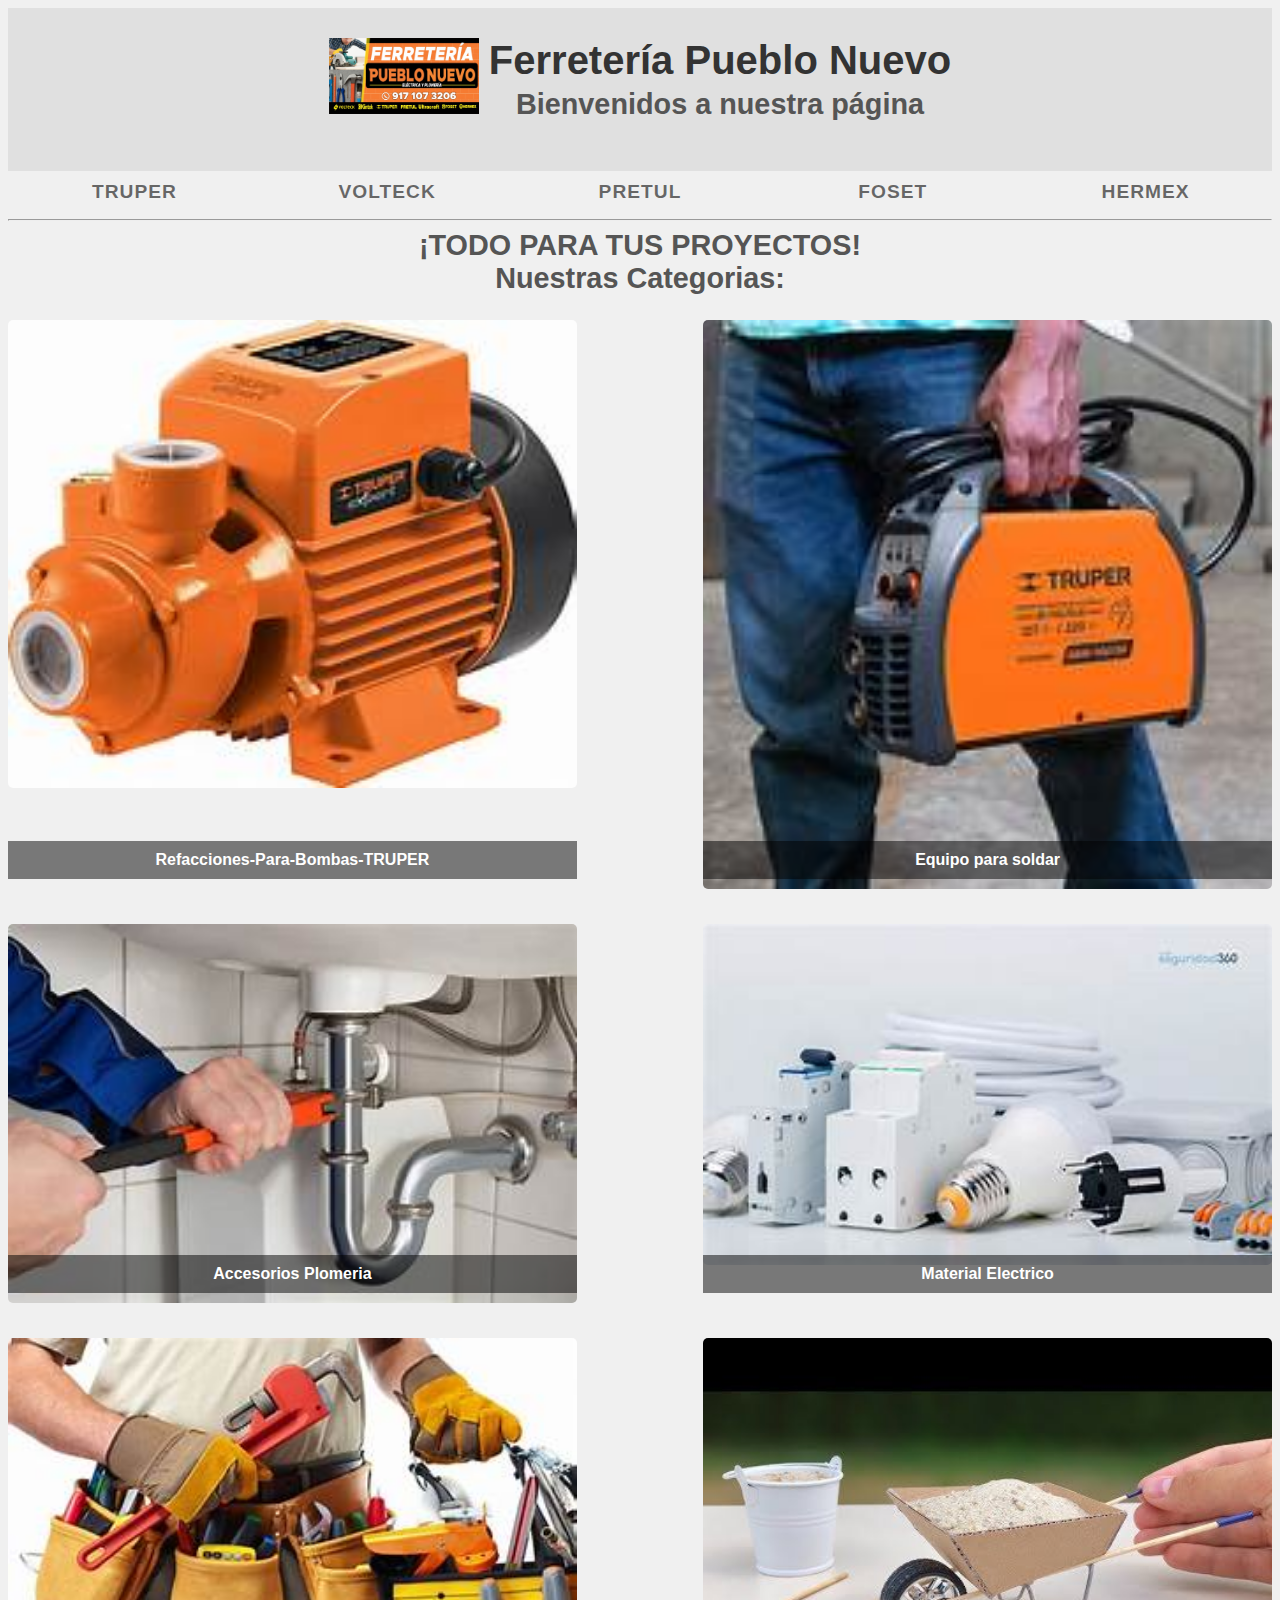
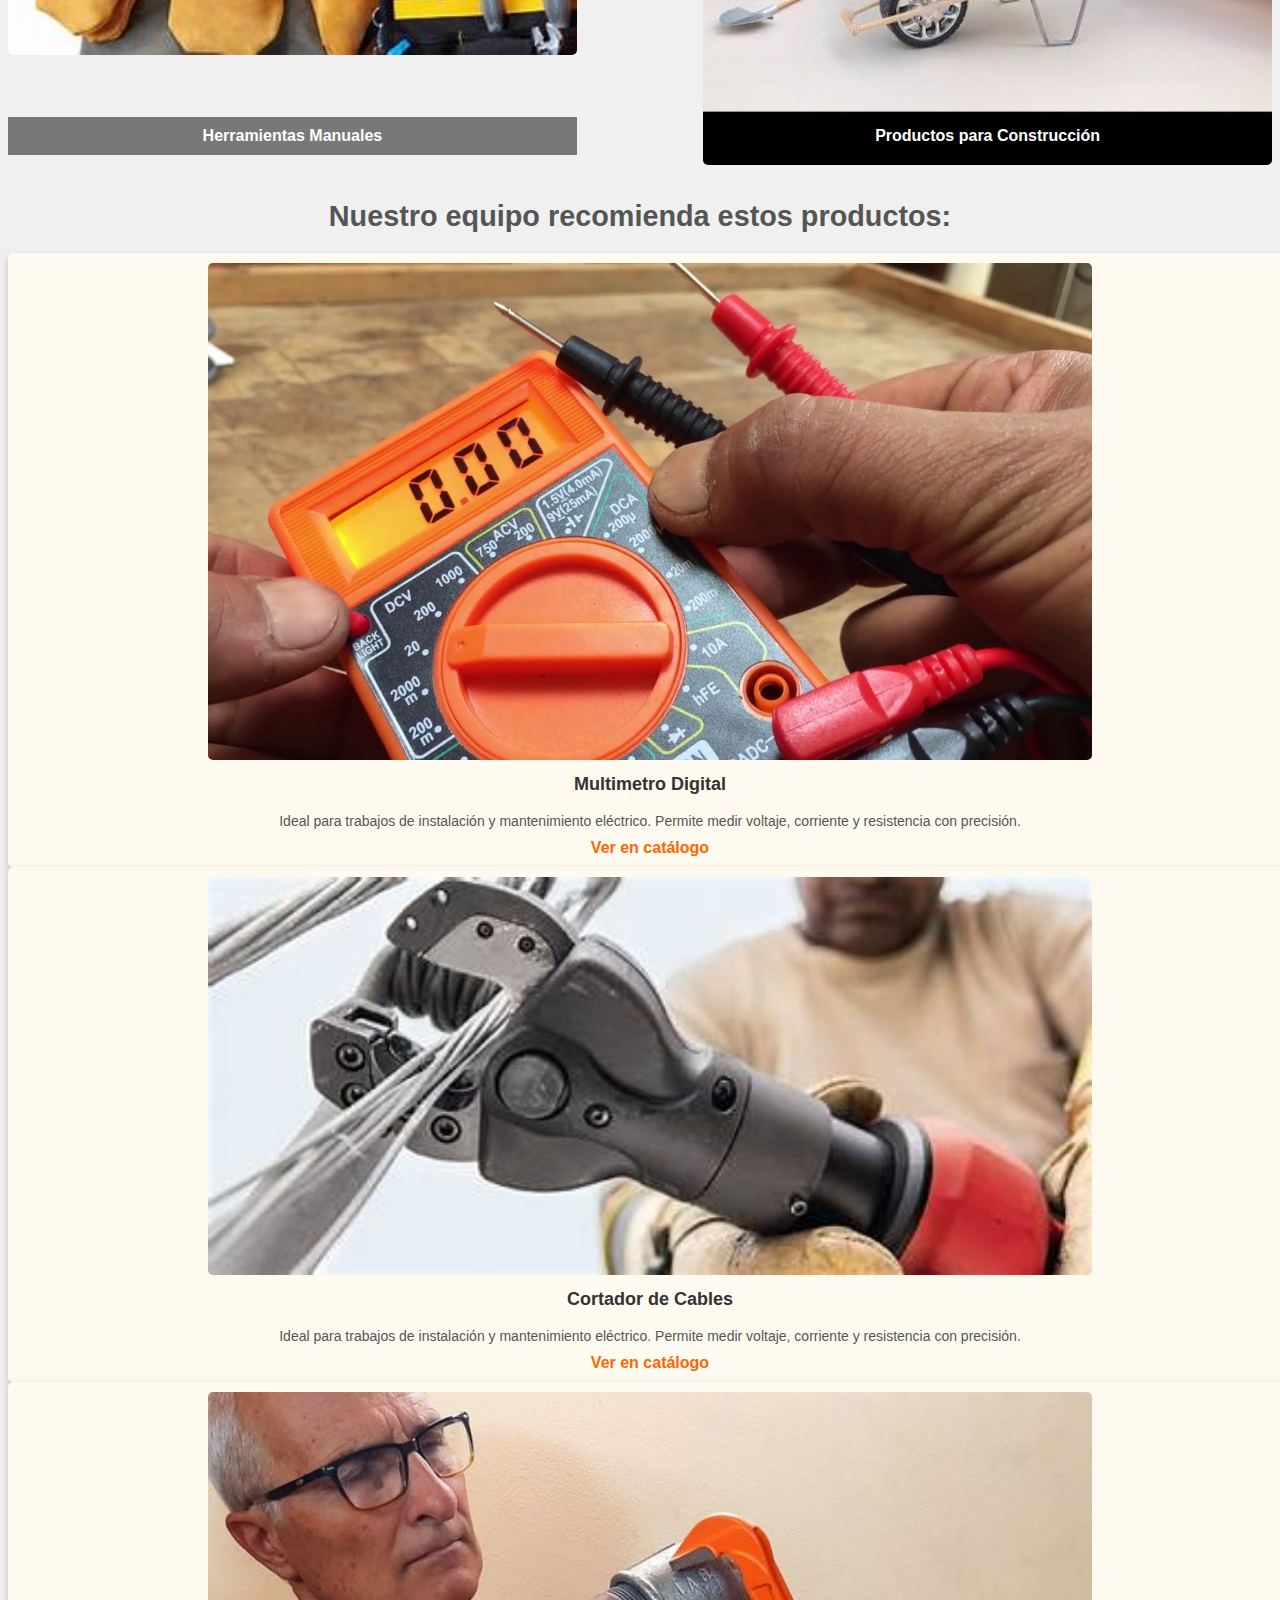
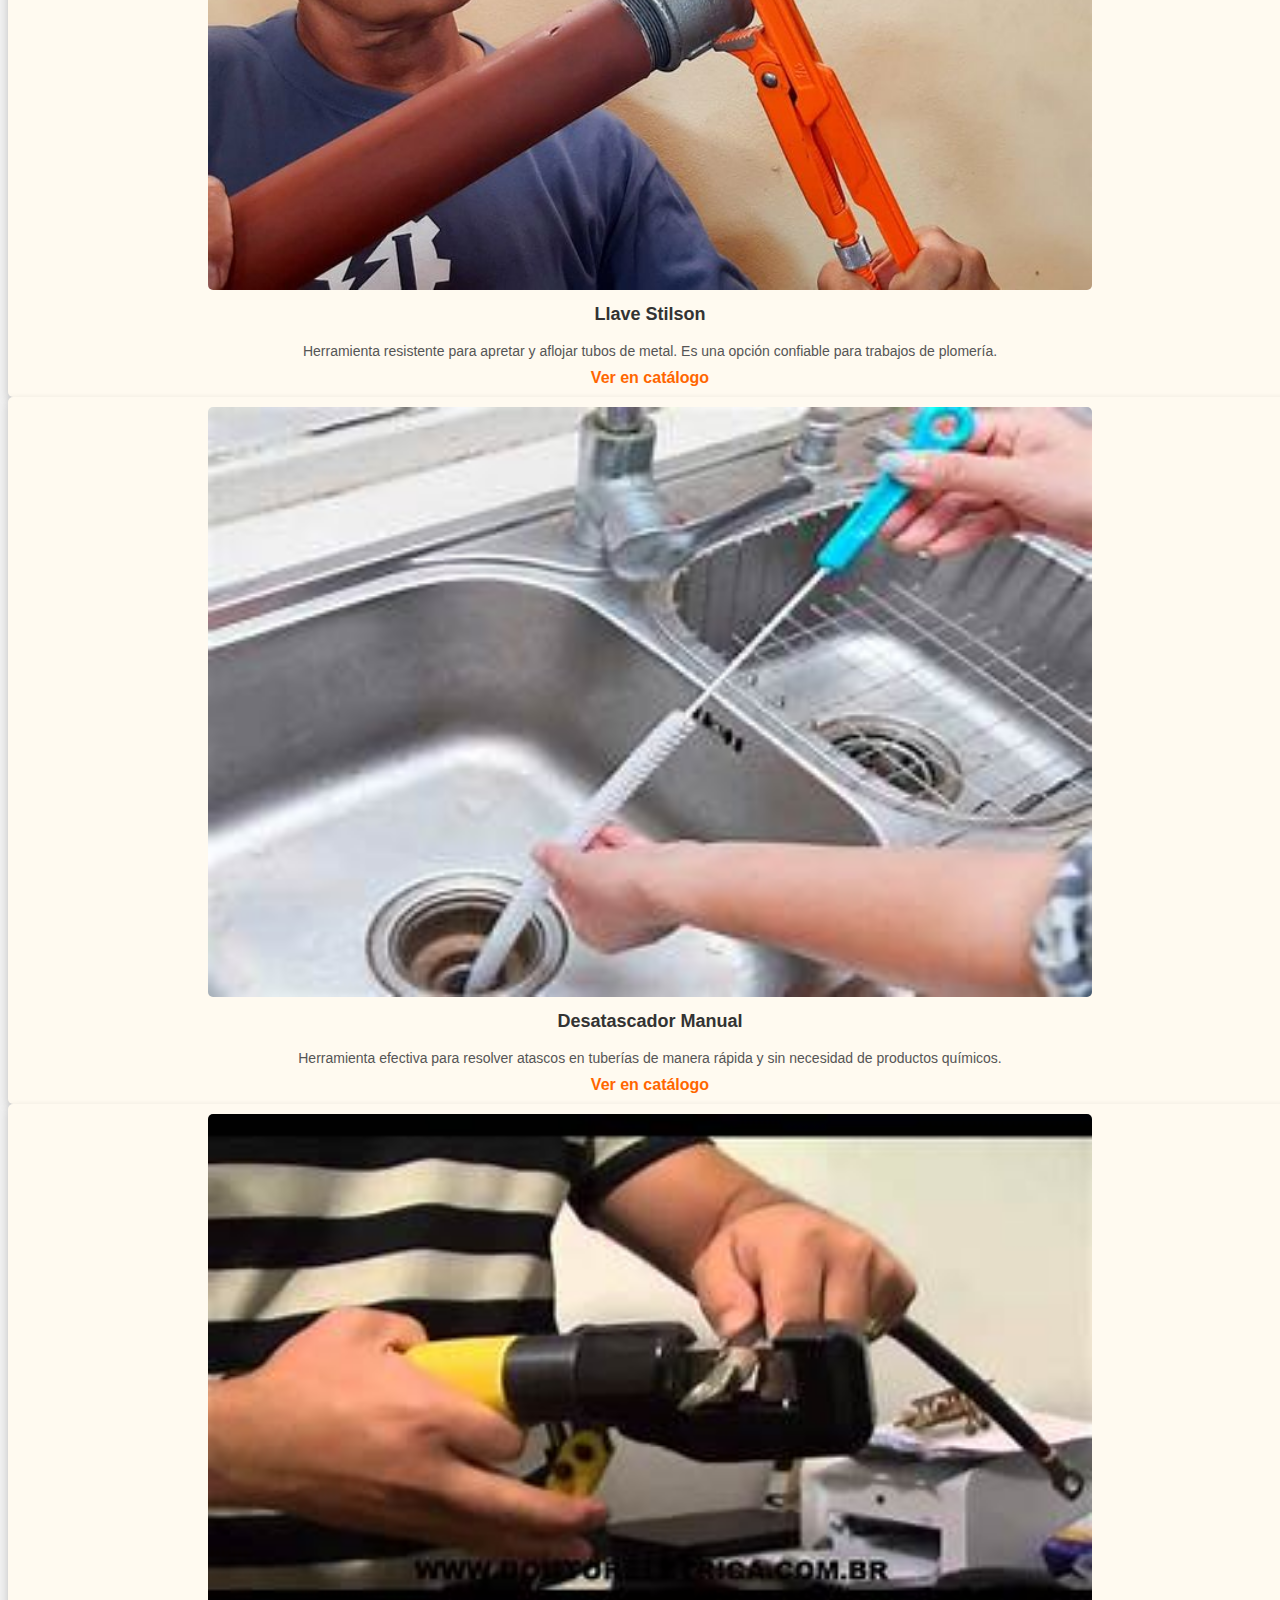
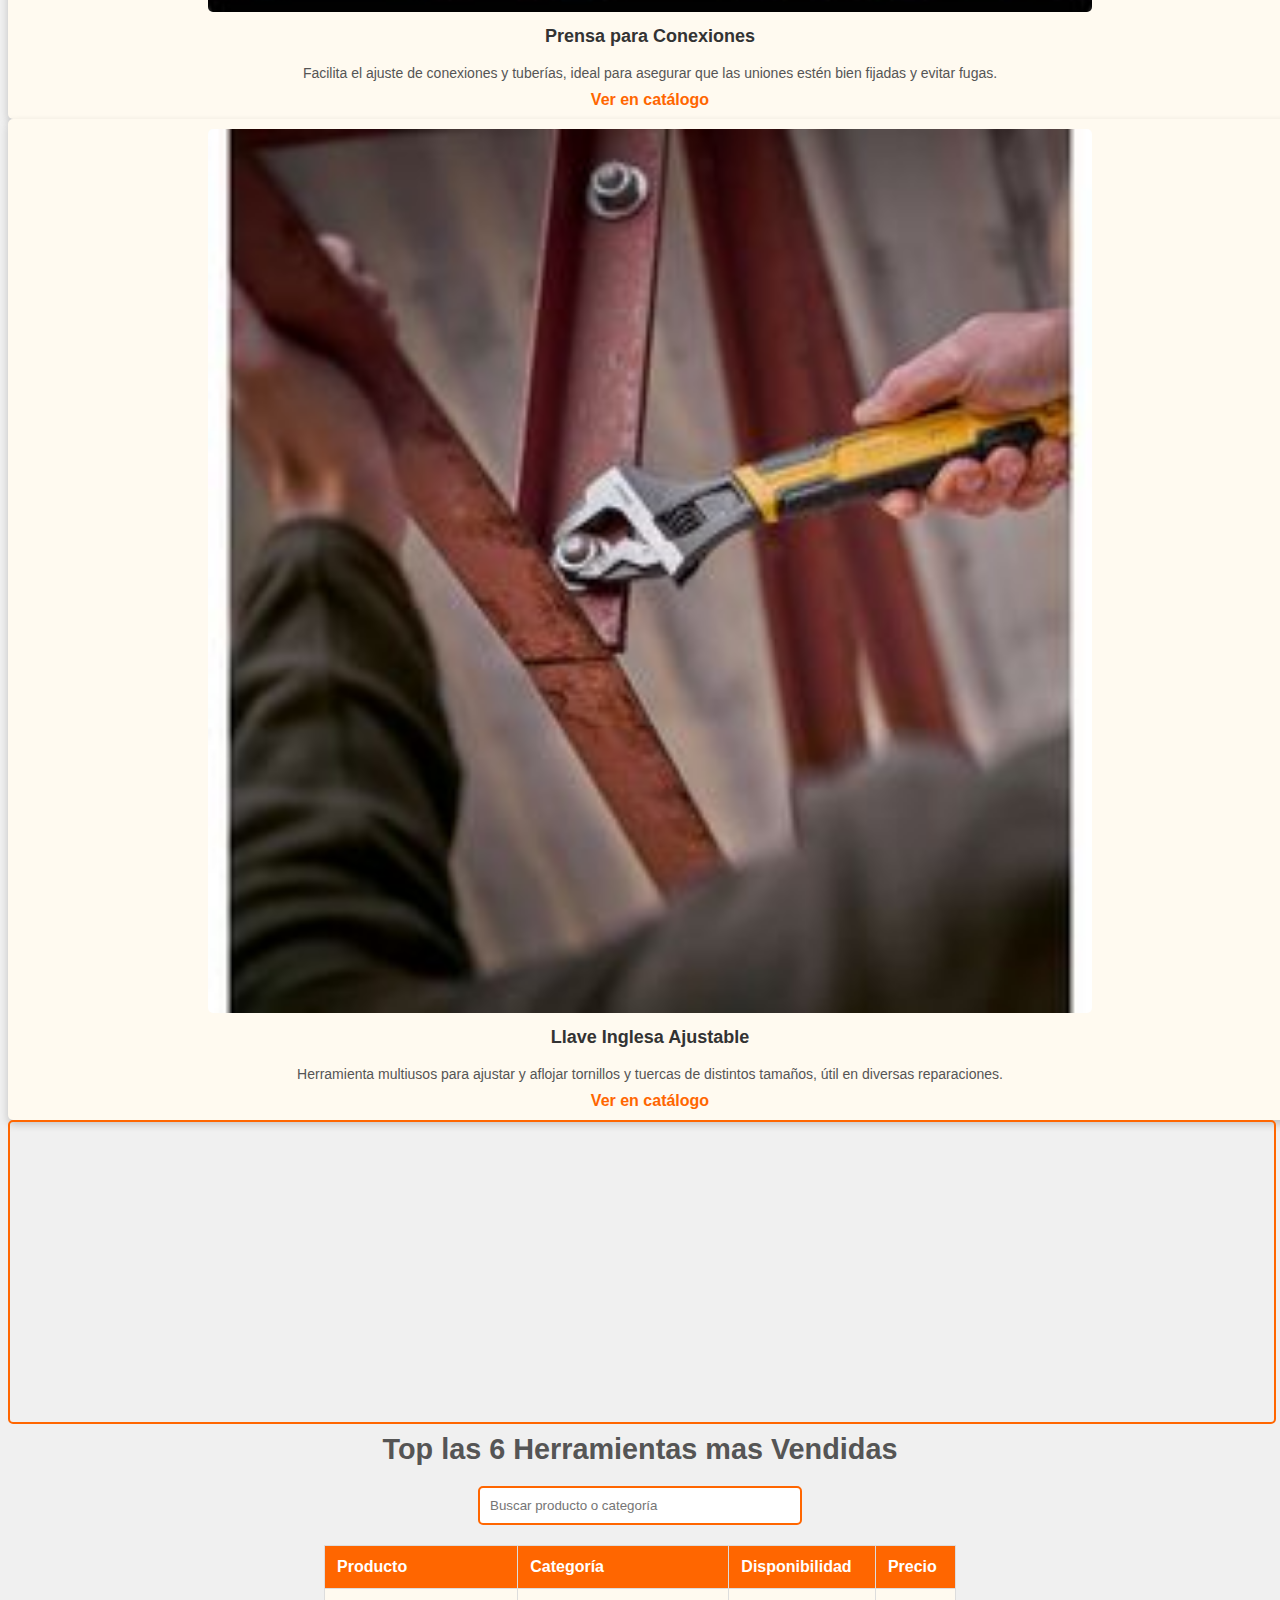
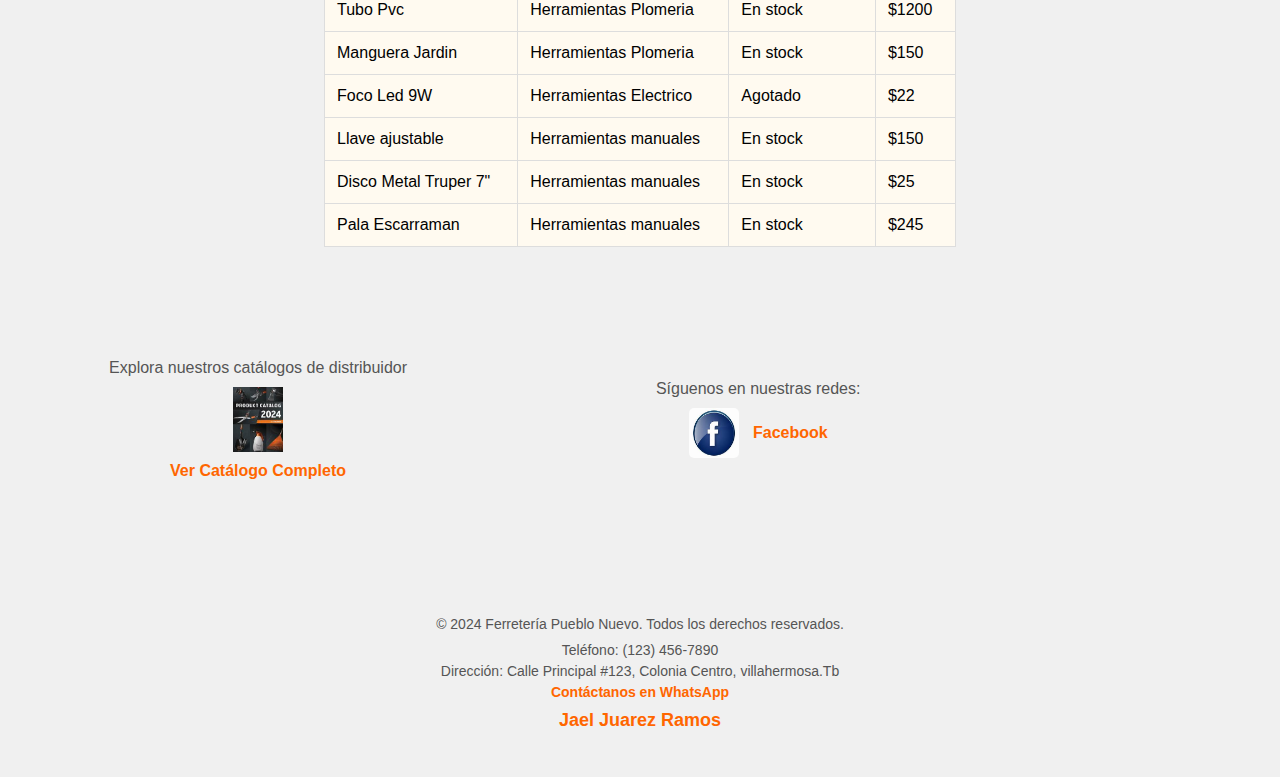
==== index.html @ 5843fd39 "Initial commit" ====
<!DOCTYPE html>
<html lang="en">
<head>
    <meta charset="UTF-8">
    <meta name="viewport" content="width=device-width, initial-scale=1.0">
    <title>Ferreteria Pueblo Nuevo</title>
    <link rel="shortcut icon" href="./img/icon-2-png.png" type="image/x-icon">
    <link rel="stylesheet" href="styles.css">
   
</head>
<body>
    <div class="encabezado">
        <img src="./img/img-ferreteria.jpg.jpeg" alt="Logo de Ferreteria" width="150" title="Logo Ferreteria">
        <div class="titulo">
            <h1>Ferretería Pueblo Nuevo</h1>
            <h2>Bienvenidos a nuestra página</h2>
        </div>
    </div>
    <ul class="marcas">
        <li><a href="https://www.truper.com/" target="_blank">TRUPER</a></li>
        <li><a href="https://www.construrama.com/marcas/volteck/c/VOLTECK" target="_blank">VOLTECK</a></li>
        <li><a href="https://distribuidordeherramientas.com/marca/pretul" target="_blank">PRETUL</a></li>
        <li><a href="https://www.construrama.com/marcas/foset/c/FOSET" target="_blank">FOSET</a></li>
        <li><a href="https://mundotool.com/collections/hermex" target="_blank">HERMEX</a></li>
    </ul>
    
    <hr>

    <h2>¡TODO PARA TUS PROYECTOS!<br>Nuestras Categorias:</h2>
    
    <ol>
        <li>
            <a href="https://www.truper.com/CatVigente/Refacciones-Para-Bombas-TRUPER-65.html" target="_blank">
                <img src="img/bomba.jpg" alt="Refacciones para bombas">
                <p>Refacciones-Para-Bombas-TRUPER</p>
            </a>
        </li>
        <li>
            <a href="https://www.truper.com/CatVigente/Equipos-De-Oxicorte-Y-Soldadura-Y-Accesorios-Para-Soldadoras-TRUPER-484.html" target="_blank">
                <img src="img/Equio soldadura.jpg" alt="Equipo para soldar">
                <p>Equipo para soldar</p>
            </a>
        </li>
        <li>
            <a href="https://www.truper.com/CatVigente/Mezcladoras-Llaves-Individuales-Y-Monomandos-Para-Lavabo-Basic-ABS-plastico-De-Alto-Impacto-FOSET-617.html" target="_blank">
                <img src="img/plomeria.jpg" alt="Equipo de Plomeria">
                <p>Accesorios Plomeria</p>
            </a>
        </li>
        <li>
            <a href="https://qa.truper.com/material-electrico">
                <img src="img/Electrico.jpg" alt="Material Electrico">
                <p>Material Electrico</p>
            </a>
        </li>
        <li>
            <a href="https://qa.truper.com/carpinteria/herramientas-manuales" target="_blank">
                <img src="img/Manuales.jpg" alt="Herramientas Manuales">
                <p>Herramientas Manuales</p>
            </a>
        </li>
        <li>
            <a href="https://www.truper.com/CatVigente/Carretillas-Bastidor-Tubular-Truper-Expert-Y-Truper-TRUPER-94.html" target="_blank">
                <img src="img/carretilla.jpg" alt="Herramientas Manuales">
                <p>Productos para Construcción</p>
            </a>
        </li>
        
    </ol>

  

    
    <h2>Nuestro equipo recomienda estos productos:</h2>
   
    <div>
        
        <div class="producto">
             <img src="img/multimetro.jpg" alt="Producto 1">
             <h3>Multimetro Digital</h3>
             <p>Ideal para trabajos de instalación y mantenimiento eléctrico. Permite medir voltaje, corriente y resistencia con precisión.</p>
             <a href="https://www.truper.com/CatVigente/Multimetros-Digitales-TRUPER-376.html" target="_blank">Ver en catálogo</a>
        </div>
       
     
       <div class="producto">
           <img src="img/cortcable.jpg"Producto 2">
           <h3>Cortador de Cables</h3>
           <p>Ideal para trabajos de instalación y mantenimiento eléctrico. Permite medir voltaje, corriente y resistencia con precisión.</p>
           <a href="https://www.truper.com/CatVigente/Cortadores-De-Cable-Y-Suajadora-TRUPER-139.html" target="_blank">Ver en catálogo</a>
       </div>
       
       <div class="producto">
           <img src="img/stylson.jpg" alt="Producto 3">
           <h3>Llave Stilson</h3>
           <p>Herramienta resistente para apretar y aflojar tubos de metal. Es una opción confiable para trabajos de plomería.</p>
           <a href="https://www.truper.com/CatVigente/Llaves-Stilson-TRUPER-286.html" target="_blank">Ver en catálogo</a>
       </div>
       <div class="producto">
           <img src="img/desatascador.jpg" alt="Producto 4">
           <h3>Desatascador Manual</h3>
           <p>Herramienta efectiva para resolver atascos en tuberías de manera rápida y sin necesidad de productos químicos.</p>
           <a href="https://www.truper.com/CatVigente/Articulos-De-Limpieza-KLINTEK-805.html" target="_blank">Ver en catálogo</a>
       </div>
           
       <div class="producto">
           <img src="img/prensa2.jpg" alt="Producto 5">
           <h3>Prensa para Conexiones</h3>
           <p>Facilita el ajuste de conexiones y tuberías, ideal para asegurar que las uniones estén bien fijadas y evitar fugas.</p>
           <a href="https://www.truper.com/CatVigente/Prensas-TRUPER-415.html" target="_blank">Ver en catálogo</a>
           </div>
       <div class="producto">
           <img src="img/llave-inglesa.jpg" alt="Producto 6">
           <h3>Llave Inglesa Ajustable</h3>
           <p>Herramienta multiusos para ajustar y aflojar tornillos y tuercas de distintos tamaños, útil en diversas reparaciones.</p>
           <a href="https://www.truper.com/CatVigente/Llaves-Ajustables-pericos-TRUPER-283.html" target="_blank">Ver en catálogo</a>
       </div>
   
       <div>
        <iframe width="560" height="315" src="https://www.youtube.com/embed/BpK6RM2O9BM" 
                title="Recomendaciones para óptimo funcionamiento de Bombas periféricas TRUPER, TRUPER EXPERT, FOSET y PRETUL"
                frameborder="0" allow="accelerometer; autoplay; clipboard-write; encrypted-media; gyroscope; picture-in-picture" 
                allowfullscreen>
        </iframe>
    </div>


</div>
</div>

<h2>Top las 6 Herramientas mas Vendidas</h2>

<input type="text" placeholder="Buscar producto o categoría" oninput="filtrarTabla()" />

<table id="tablaProductos">
    <tr>
        <th>Producto</th>
        <th>Categoría</th>
        <th>Disponibilidad</th>
        <th>Precio</th>
    </tr>
    <tr>
        <td>Tubo Pvc</td>
        <td>Herramientas Plomeria</td>
        <td>En stock</td>
        <td>$1200</td>
    </tr>
    <tr>
        <td>Manguera Jardin</td>
        <td>Herramientas Plomeria</td>
        <td>En stock</td>
        <td>$150</td>
    </tr>
    <tr>
        <td>Foco Led 9W</td>
        <td>Herramientas Electrico</td>
        <td>Agotado</td>
        <td>$22</td>
    </tr>
    <tr>
        <td>Llave ajustable</td>
        <td>Herramientas manuales</td>
        <td>En stock</td>
        <td>$150</td>
    </tr>
    <tr>
        <td>Disco Metal Truper 7"</td>
        <td>Herramientas manuales</td>
        <td>En stock</td>
        <td>$25</td>
    </tr>
    <tr>
        <td>Pala Escarraman</td>
        <td>Herramientas manuales</td>
        <td>En stock</td>
        <td>$245</td>
    </tr>
</table>
<div class="catalogo-redes">
    <div class="catalogo">
        <p>Explora nuestros catálogos de distribuidor</p>
        <p>
            <a href="https://www.truper.com/CatVigente/" target="_blank">
                <img src="img/catalogo.jpg" alt="Catálogo Completo" class="icono">
                Ver Catálogo Completo
            </a>
        </p>
    </div>

    <div class="redes">
        <p>Síguenos en nuestras redes:</p>
        <ul>
            <li>
                <a href="https://www.facebook.com/profile.php?id=61565557042676" target="_blank">
                    <img src="img/facebbok.jpg" alt="Facebook" class="icono">
                   Facebook                    
                </a>
            </li>
        </ul>
    </div>
    <div>
        <iframe
            src="https://www.google.com/maps/embed?pb=!1m18!1m12!1m3!1d121430.50663171886!2d-92.95323069999998!3d17.992534250000002!2m3!1f0!2f0!3f0!3m2!1i1024!2i768!4f13.1!3m3!1m2!1s0x85edd796d7420653%3A0xf5607b62558ae894!2sVillahermosa%2C%20Tab.!5e0!3m2!1ses!2smx!4v1731108463392!5m2!1ses!2smx"
            width="100%" height="450" style="border:0;" allowfullscreen="" loading="lazy"
            referrerpolicy="no-referrer-when-downgrade">
        </iframe>
    </div>
</div>
<footer>
    <p>© 2024 Ferretería Pueblo Nuevo. Todos los derechos reservados.</p>
    <div class="contact-info">
        <p>Teléfono: (123) 456-7890</p>
        <p>Dirección: Calle Principal #123, Colonia Centro, villahermosa.Tb</p>
        <p>
            <a href="https://wa.me/1234567890" target="_blank" title="Contáctanos en WhatsApp">
                Contáctanos en WhatsApp
                <h3>Jael Juarez Ramos</h3>
            </a>
        </p>
    </div>
</footer>


<script>
function filtrarTabla() {
    const input = document.querySelector('input[type="text"]');
    const filter = input.value.toLowerCase();
    const table = document.getElementById("tablaProductos");
    const rows = table.getElementsByTagName("tr");

    for (let i = 1; i < rows.length; i++) {
        const cells = rows[i].getElementsByTagName("td");
        const producto = cells[0].textContent.toLowerCase();
        const categoria = cells[1].textContent.toLowerCase();
        
        if (producto.includes(filter) || categoria.includes(filter)) {
            rows[i].style.display = "";
        } else {
            rows[i].style.display = "none";
        }
    }
}
</script>
</body>
</html>
---- styles.css ----
/* Botón de búsqueda */
input[type="text"] {
    padding: 10px;
    border: 2px solid #ff6600;
    border-radius: 5px;
    margin-top: 10px;
    width: 100%;
    max-width: 300px;
    display: block; /* Hace que el input sea un bloque */
    margin-left: auto;
    margin-right: auto; /* Centra el input */
}


/* Tabla */
table {
    width: 50%;
    border-collapse: collapse;
    margin-top: 20px;
    margin-left: auto;
    margin-right: auto;
}


th, td {
    padding: 12px;
    border: 1px solid #ddd;
    text-align: left;
}

th {
    background-color: #ff6600;
    color: white;
}

td {
    background-color: #fffaf0;
}

tr:hover {
    background-color: #ffedcc;
}

/* Lista ordenada y desordenada */
ol, ul {
    padding-left: 20px;
}

li {
    margin: 5px 0;
}

/* Estilos para el iframe de Google Maps */
iframe {
    border: 2px solid #ff6600;
    border-radius: 5px;
    width: 100%;
    height: 300px;
}

/* Estilos para la sección de redes sociales */
.only-desktop {
    font-weight: bold;
    margin-top: 20px;
    text-align: center;
}

ul {
    display: flex;
    justify-content: center;
    list-style: none;
    padding: 0;
}

ul li {
    margin: 0 10px;
}

ul li a {
    color: #ff6600;
    font-weight: bold;
}
h2 {
    text-decoration: none !important;
    font-size: 24px;
    color: #ff6600;
    font-weight: bold;
    text-align: center;
    margin-bottom: 20px;
}
/* Estilos para la sección de categorías */
h2 {
    text-align: center;
    font-size: 24px;
    font-weight: bold;
    margin-bottom: 10px;
    color: #333;
}

ol {
    list-style: none;
    padding: 0;
    margin: 0;
    display: flex;
    flex-wrap: wrap;
    justify-content: space-between;
}

li {
    width: 45%; /* Ajusta el ancho para que las columnas se vean balanceadas */
    margin-bottom: 30px;
    position: relative; /* Para posicionar el texto encima de la imagen */
}

li a {
    text-decoration: none;
    color: #fff; /* Color del texto blanco */
}

li img {
    width: 100%; /* Las imágenes ocuparán todo el ancho del contenedor */
    height: auto;
    display: block;
    border-radius: 5px;
}

li p {
    position: absolute;
    bottom: 0;
    left: 0;
    background-color: rgba(0, 0, 0, 0.5); /* Fondo semi-transparente negro */
    padding: 10px;
    color: #fff;
    font-size: 16px;
    font-weight: bold;
    width: 100%; /* Ajusta el ancho del texto para que abarque el ancho de la imagen */
    text-align: center;
    box-sizing: border-box; /* Asegura que el padding no altere el ancho */
}
/* Contenedor principal para centrar la sección */
.container {
    display: flex;
    justify-content: center;
    width: 100%;
}

/* Estilos para los productos */
.producto {
    width: 100%; /* Cada producto ocupa todo el ancho de su columna */
    text-align: center;
    padding: 10px;
    box-shadow: 0 4px 8px rgba(0, 0, 0, 0.2);
    border-radius: 5px;
    background-color: #fffaf0;
}

.producto img {
    width: 70%; /* La imagen ocupa todo el ancho del contenedor del producto */
    height: auto;
    border-radius: 5px;
}

/* Contenedor de la cuadrícula */
.grid {
    display: grid;
    grid-template-columns: repeat(auto-fit, minmax(200px, 1fr)); /* Ajusta el número de columnas según el espacio disponible */
    gap: 20px;
    width: 80%; /* El contenedor ocupa el 80% del ancho de la página */
}

h3 {
    color: #333;
    font-size: 18px;
    margin-top: 10px;
}

p {
    font-size: 14px;
    color: #555;
    margin: 10px 0;
}

a {
    color: #ff6600;
    font-weight: bold;
    text-decoration: none;
}
.catalogo-redes {
    display: flex;
    justify-content: space-between;
    align-items: center;
    width: 100%;
    margin: 20px 0; /* Agrega margen arriba y abajo */
}

.catalogo-redes {
    display: flex;
    justify-content: space-between;
    align-items: center;
    width: 100%;
    margin: 20px 0; /* Agrega margen arriba y abajo */
}

.catalogo, .redes {
    width: 45%; /* Ocupan aproximadamente la mitad de la pantalla cada una */
    text-align: center; /* Centra el texto de ambos elementos */
}

.catalogo h2 {
    font-size: 1.2em; /* Aumenta el tamaño de fuente del título */
    margin-bottom: 1.2em; /* Agrega margen inferior al título */
}

.catalogo p {
    font-size: 1em; /* Ajusta el tamaño de fuente del párrafo */
    margin-bottom: 10px; /* Agrega margen inferior al párrafo */
}

.redes p, .redes {
    font-size: 1em; /* Ajusta el tamaño de fuente del párrafo */
    text-align: center; /* Centra los elementos de la lista */

    margin-bottom: 10px; /* Agrega margen inferior al párrafo */
}

.redes ul {
    list-style: none; /* Elimina las viñetas de la lista */
    padding:0; /* Elimina el relleno de la lista */
    margin: 0; /* Elimina el margen de la lista */
    text-align: center; /* Centra los elementos de la lista */
}

.icono {
    width: 50px; /* Tamaño uniforme para ambas imágenes */
    height: 50px;
    display: inline-block; /* Hace que los elementos de la lista se alineen horizontalmente */
    vertical-align: middle;
    margin-right: 10px; /* Espacio entre la imagen y el texto */
}
.redes li {
    display: inline-block; /* Hace que los elementos de la lista se alineen horizontalmente */
    margin: 0 10px; /* Agrega margen entre los íconos */
}


.catalogo img {
    width: 10%; /* Ajusta el ancho de la imagen al contenedor */
    max-width: 70px; /* Define un ancho máximo para la imagen */
    height: auto; /* Ajusta la altura automáticamente */
    display: block; /* Para que la imagen ocupe todo el ancho del contenedor */
    margin: 0 auto; /* Centra la imagen horizontalmente */
    margin-bottom: 10px; /* Agrega margen inferior a la imagen */
}
.catalogo a:hover img, .redes a:hover img {
    transform: scale(1.1); /* Aumenta ligeramente el tamaño de la imagen */
    transition: transform 0.3s ease; /* Suaviza el cambio de tamaño */
}
/* Fondo de la página */
body {
    background-color: #f0f0f0; /* Color gris claro */
    font-family: Arial, sans-serif; /* Cambia la fuente aquí si deseas */
}

/* Contenedor del encabezado */
.encabezado {
    display: flex;
    align-items: center;
    justify-content: center;
    padding: 30px;
    background-color: #e0e0e0; /* Fondo gris */
}

/* Imagen alineada a la izquierda */
.encabezado img {
    align-self: flex-start; /* Alinea la imagen en la esquina superior izquierda */
    margin-right: 10px;
}

/* Texto centrado */
.titulo {
    text-align: center;
}

/* Estilo del título principal y subtítulo */
h1 {
    font-size: 2.5em;
    color: #333;
    margin: 0;
}

h2 {
    font-size: 1.8em;
    color: #555;
    margin: 5px 0 20px;
}

/* Estilo para las marcas */
ul.marcas {
    list-style: none;
    padding: 0;
    text-align: center;
    margin-top: 10px;
}

ul.marcas li {
    display: inline;
    font-weight: bold;
    font-size: 1.2em;
    color: #0e0e0e; /* Color de las marcas */
    margin: 0 10px;
    text-transform: uppercase;
    letter-spacing: 1px;
}
/* Estilo para la sección de ubicación */
.seccion-ubicacion {
    background-color: #f7f7f7; /* Fondo gris claro para destacar la sección */
    padding: 20px;
    text-align: center;
    margin-top: 30px;
}

.seccion-ubicacion h2 {
    font-size: 2em;
    color: #333;
    margin-bottom: 15px;
}

.seccion-ubicacion iframe {
    max-width: 100%;
    border: 2px solid #ddd; /* Borde gris claro alrededor del mapa */
    border-radius: 10px; /* Bordes redondeados para mejor apariencia */
    box-shadow: 0px 4px 8px rgba(0, 0, 0, 0.1); /* Sombra suave */
}
footer {
    background-color: #f0f0f0; /* Color gris claro */
    padding: 20px;
    text-align: center;
    font-size: 14px;
    color: #555; /* Color del texto */
}

footer p {
    margin: 0;
}
footer {
    background-color: #f0f0f0; /* Color gris claro */
    padding: 20px;
    text-align: center;
    font-size: 14px;
    color: #555; /* Color del texto */
}

footer p {
    margin: 5px 0;
}

footer .contact-info {
    margin-top: 10px;
}

footer a {
    color: #ff6600; /* Color del enlace, para destacar */
    text-decoration: none;
    font-weight: bold;
}

footer a:hover {
    text-decoration: underline;
}
.marcas li a {
    color: #08080899; /* Color personalizado para enlaces */
    font-weight: bold;
    text-decoration: none;
}

.marcas li a:hover {
    text-decoration: underline;
}
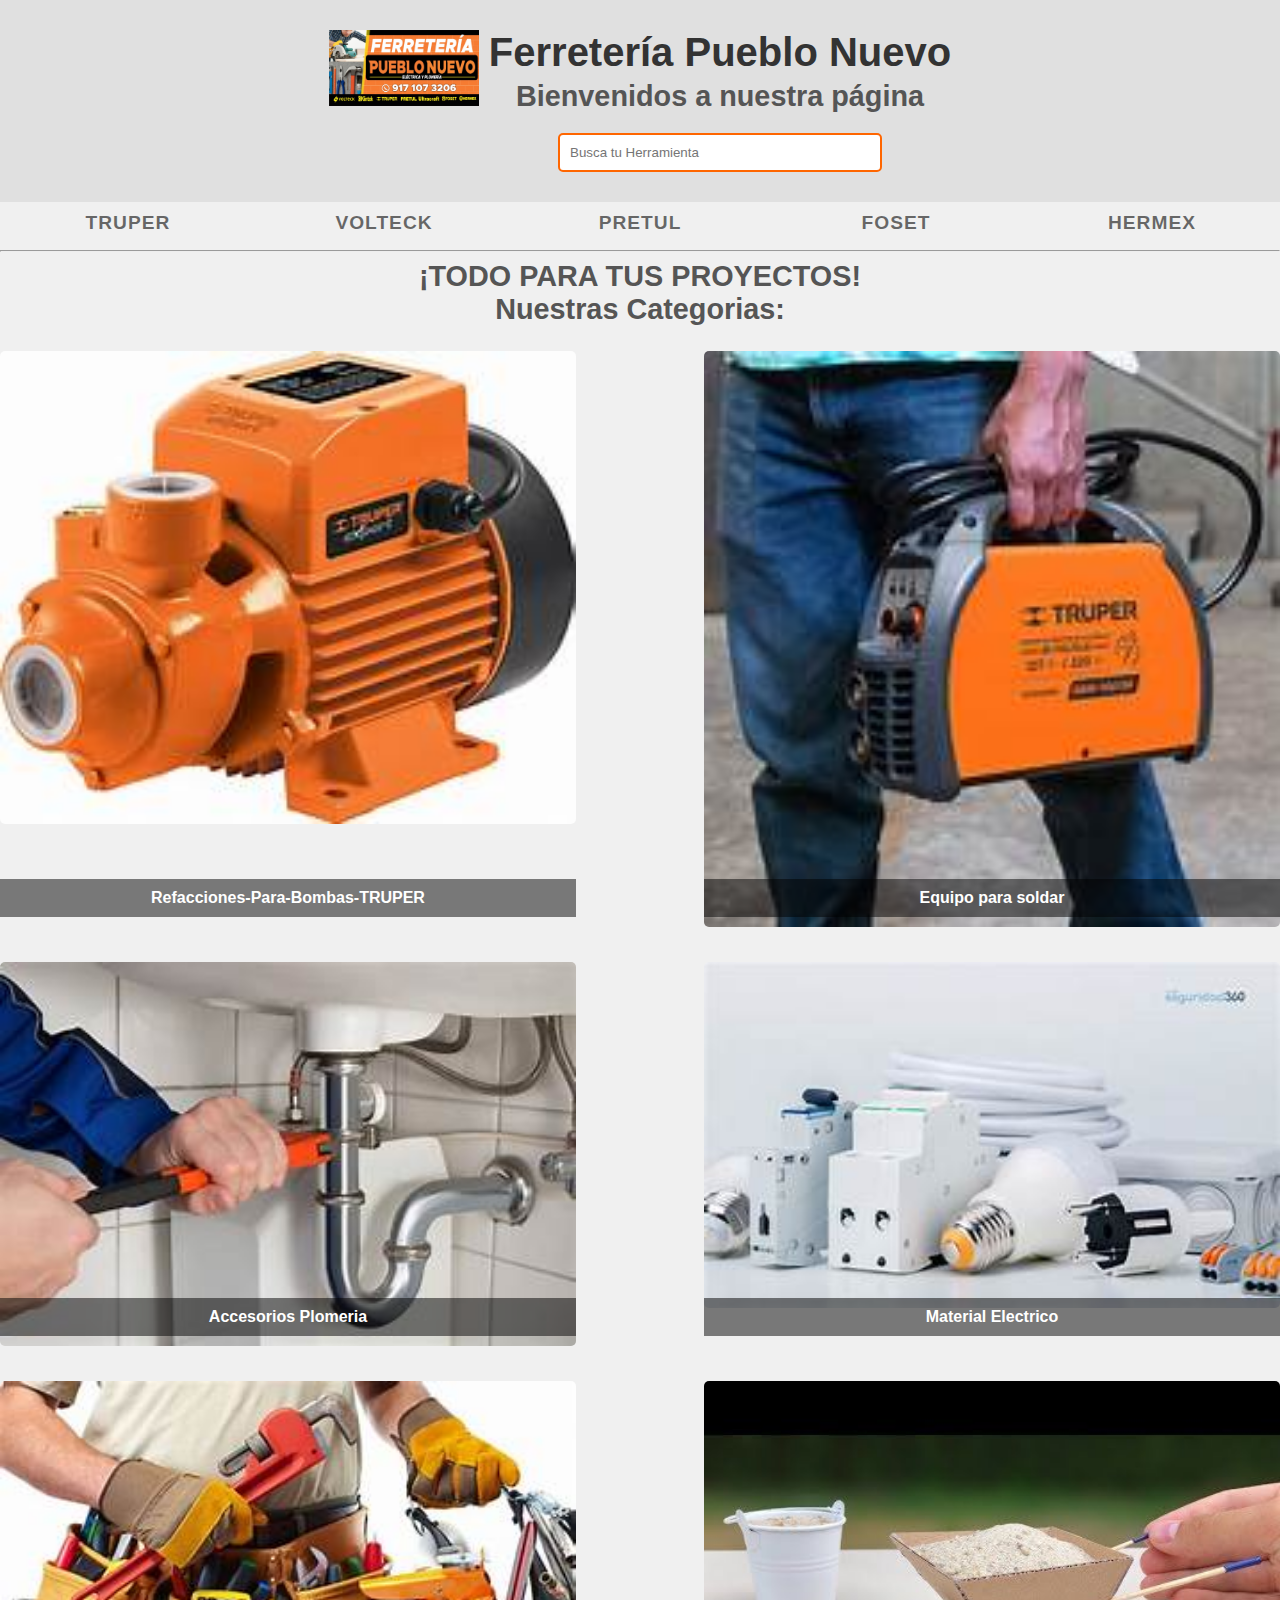
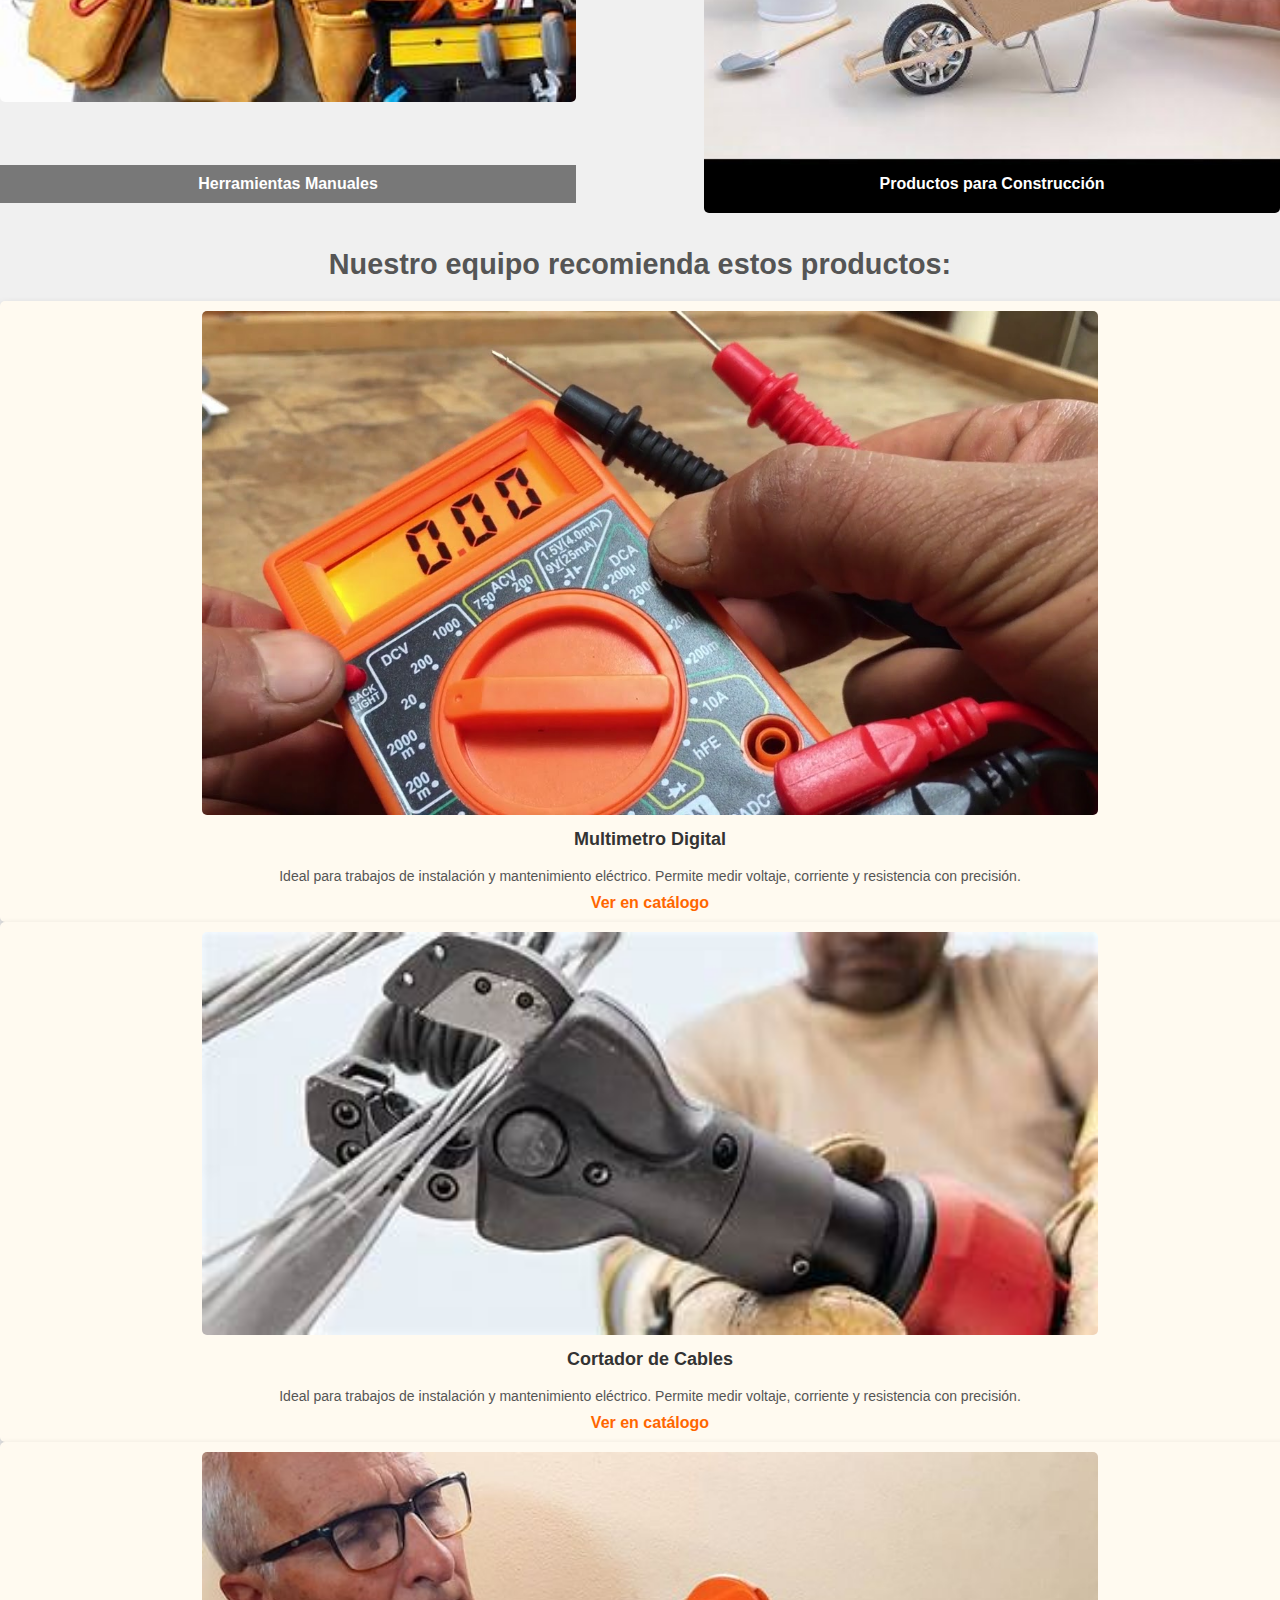
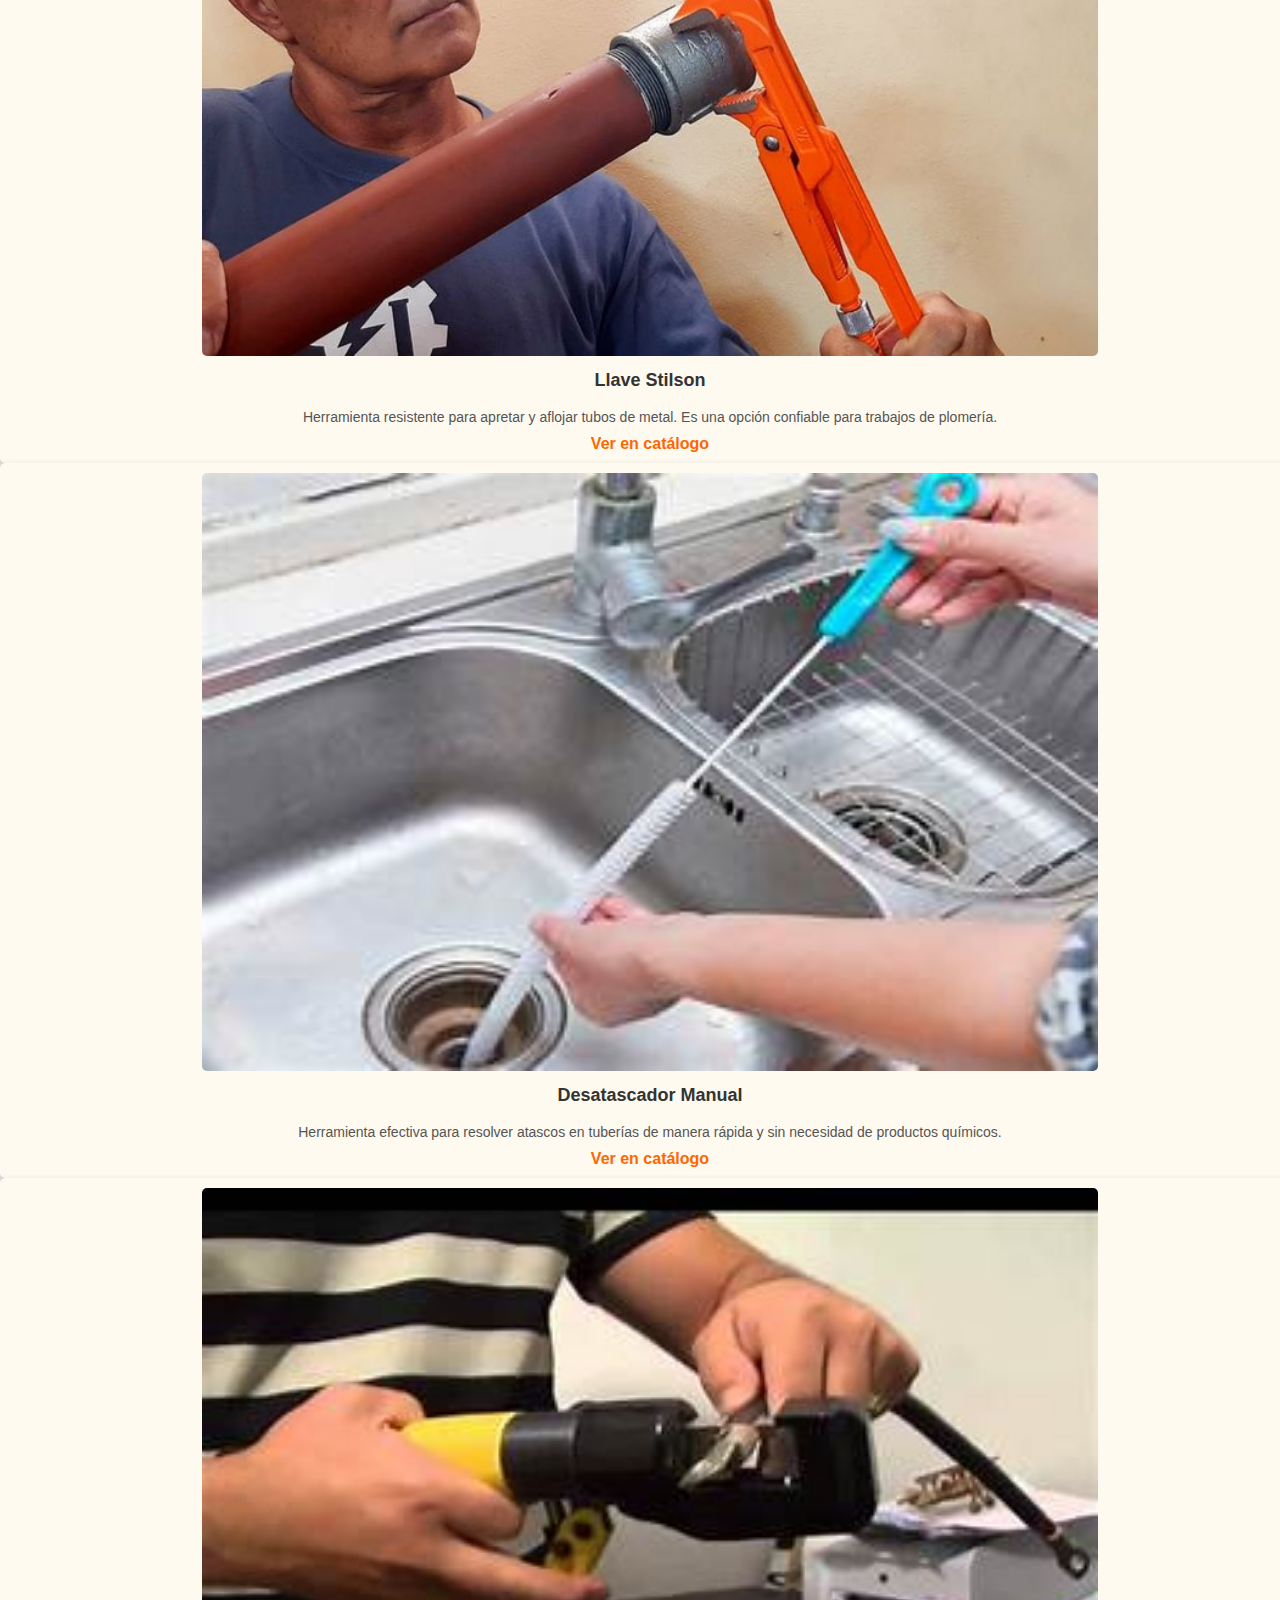
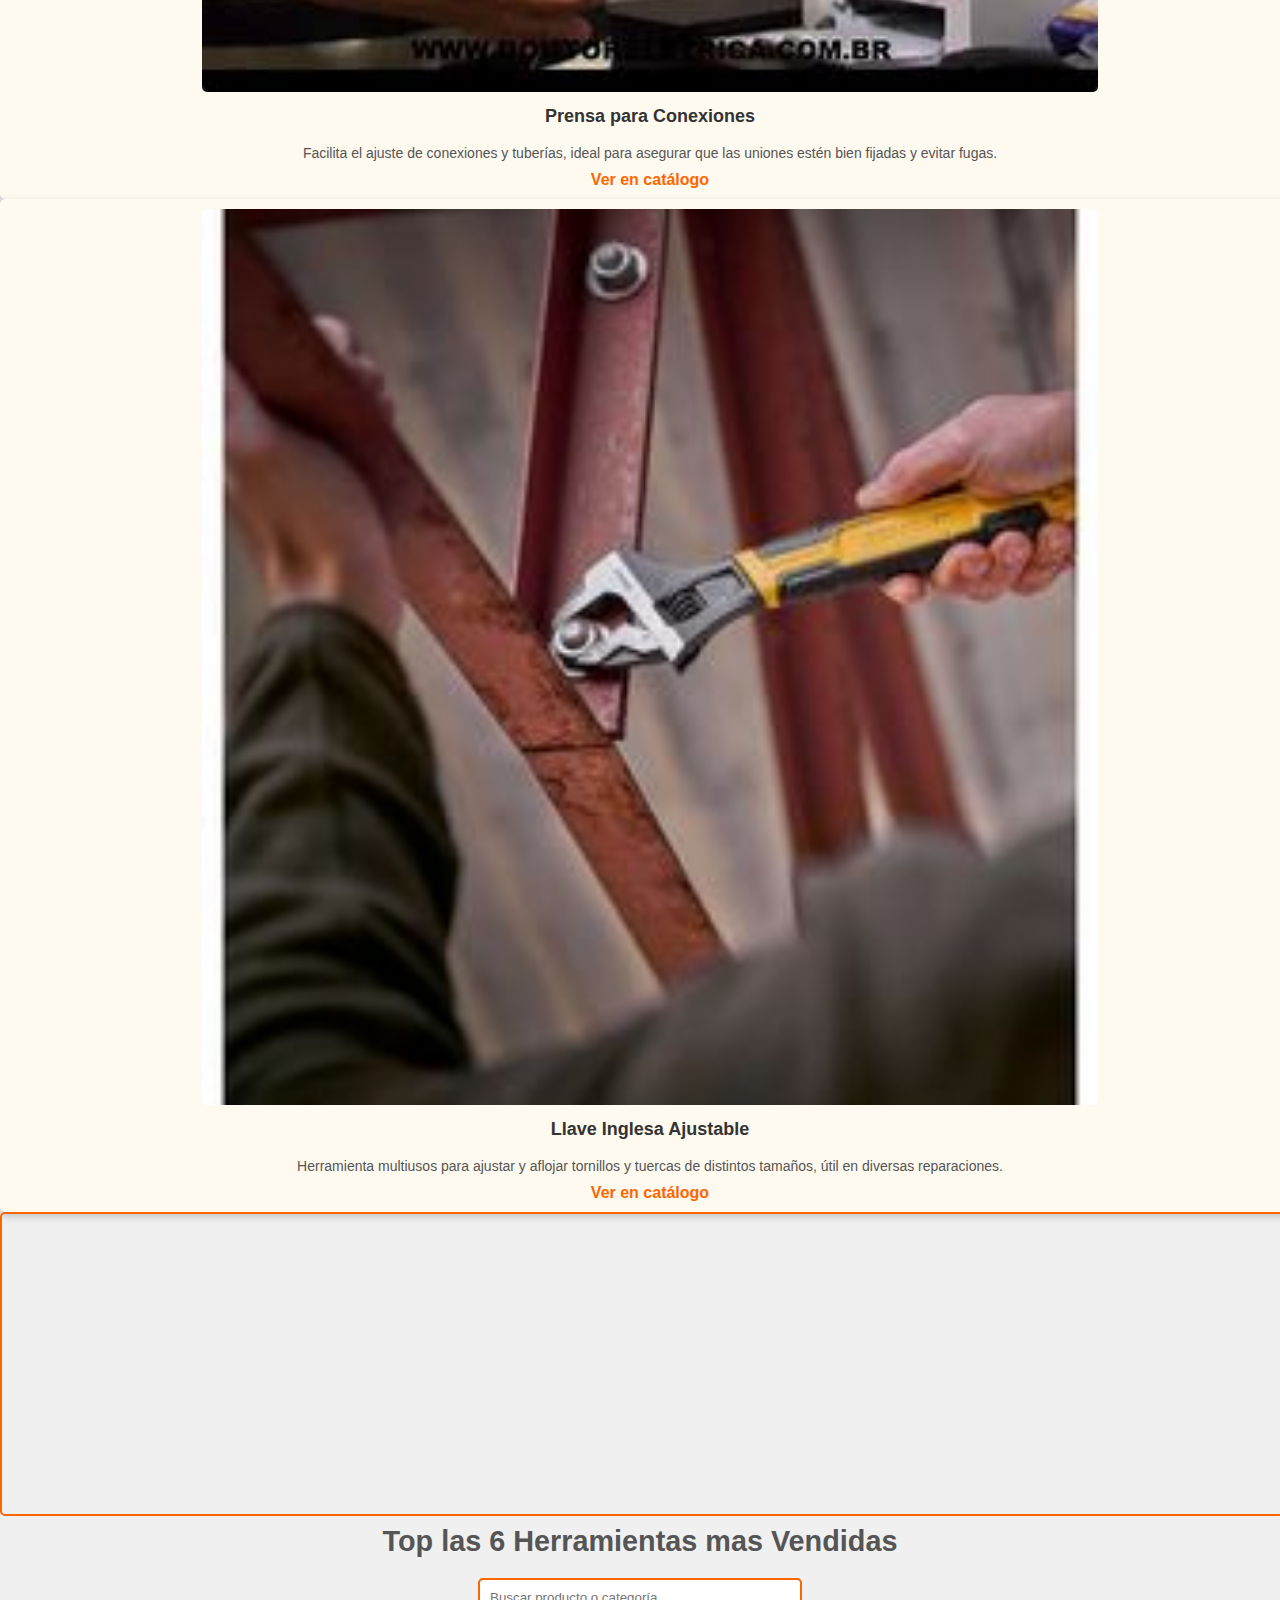
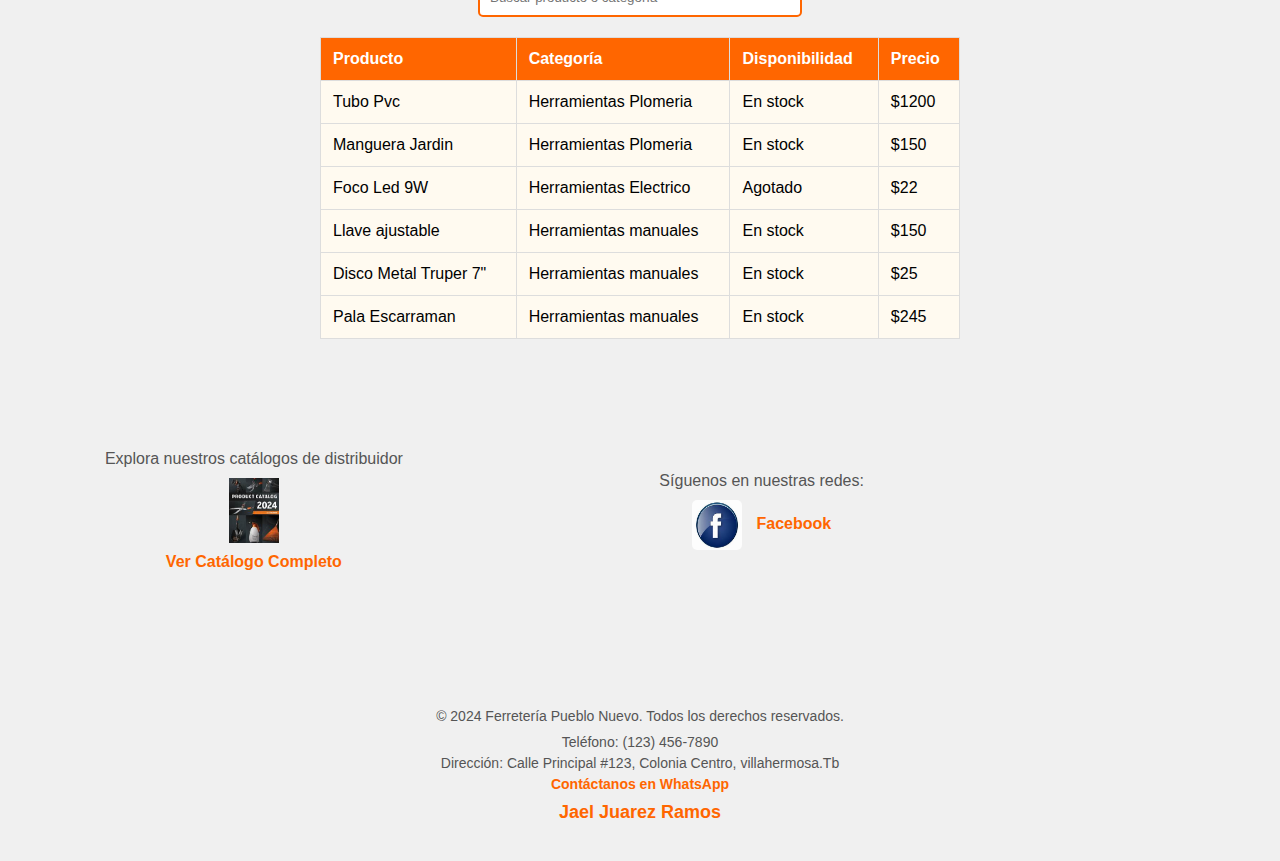
==== commit bc70e452: "agregando boton en el encabezado" ====
--- a/index.html
+++ b/index.html
@@ -14,6 +14,7 @@
         <div class="titulo">
             <h1>Ferretería Pueblo Nuevo</h1>
             <h2>Bienvenidos a nuestra página</h2>
+            <input type="text" placeholder="Busca tu Herramienta"/>
         </div>
     </div>
     <ul class="marcas">
--- a/styles.css
+++ b/styles.css
@@ -83,21 +83,13 @@
     font-weight: bold;
 }
 h2 {
-    text-decoration: none !important;
+    text-align: center;
     font-size: 24px;
+    font-weight: bold;
+    margin-bottom: 20px;
     color: #ff6600;
-    font-weight: bold;
-    text-align: center;
-    margin-bottom: 20px;
-}
-/* Estilos para la sección de categorías */
-h2 {
-    text-align: center;
-    font-size: 24px;
-    font-weight: bold;
-    margin-bottom: 10px;
-    color: #333;
-}
+}
+
 
 ol {
     list-style: none;
@@ -259,6 +251,7 @@
 }
 /* Fondo de la página */
 body {
+    margin: 0;
     background-color: #f0f0f0; /* Color gris claro */
     font-family: Arial, sans-serif; /* Cambia la fuente aquí si deseas */
 }
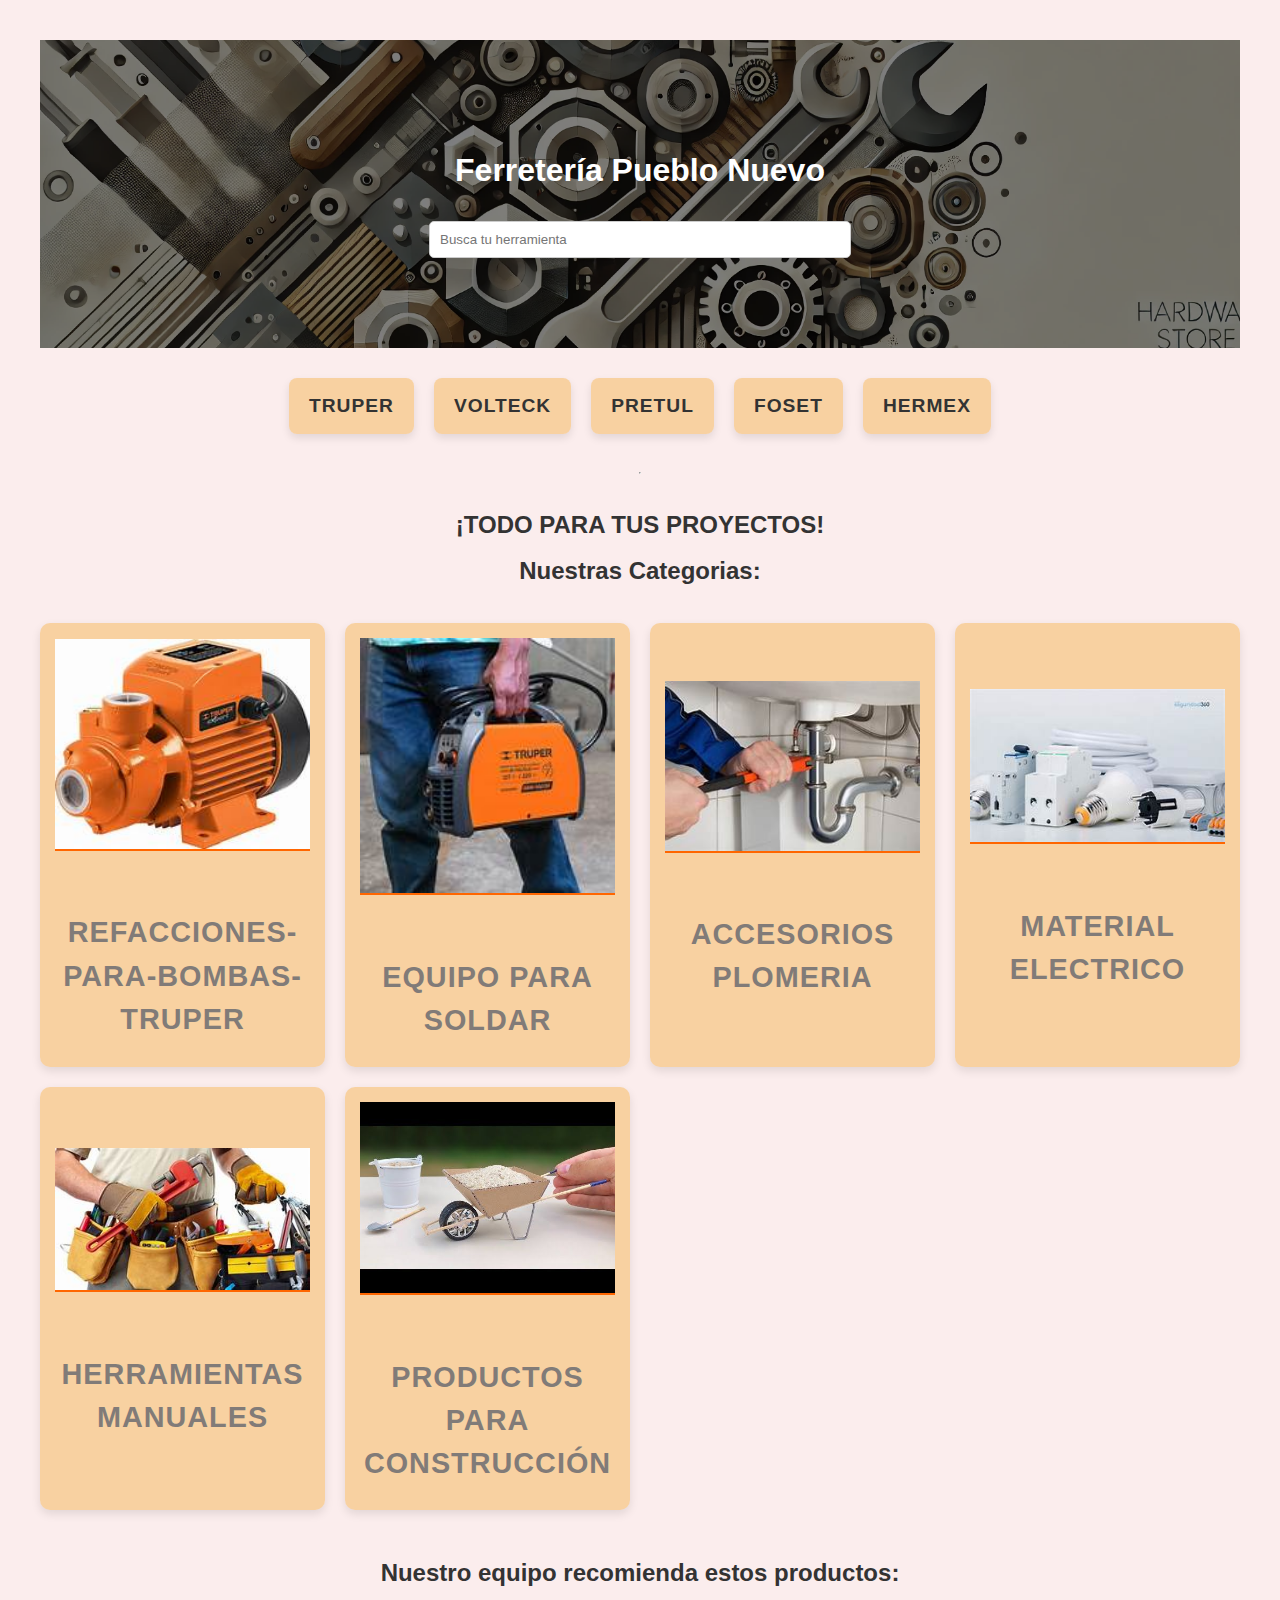
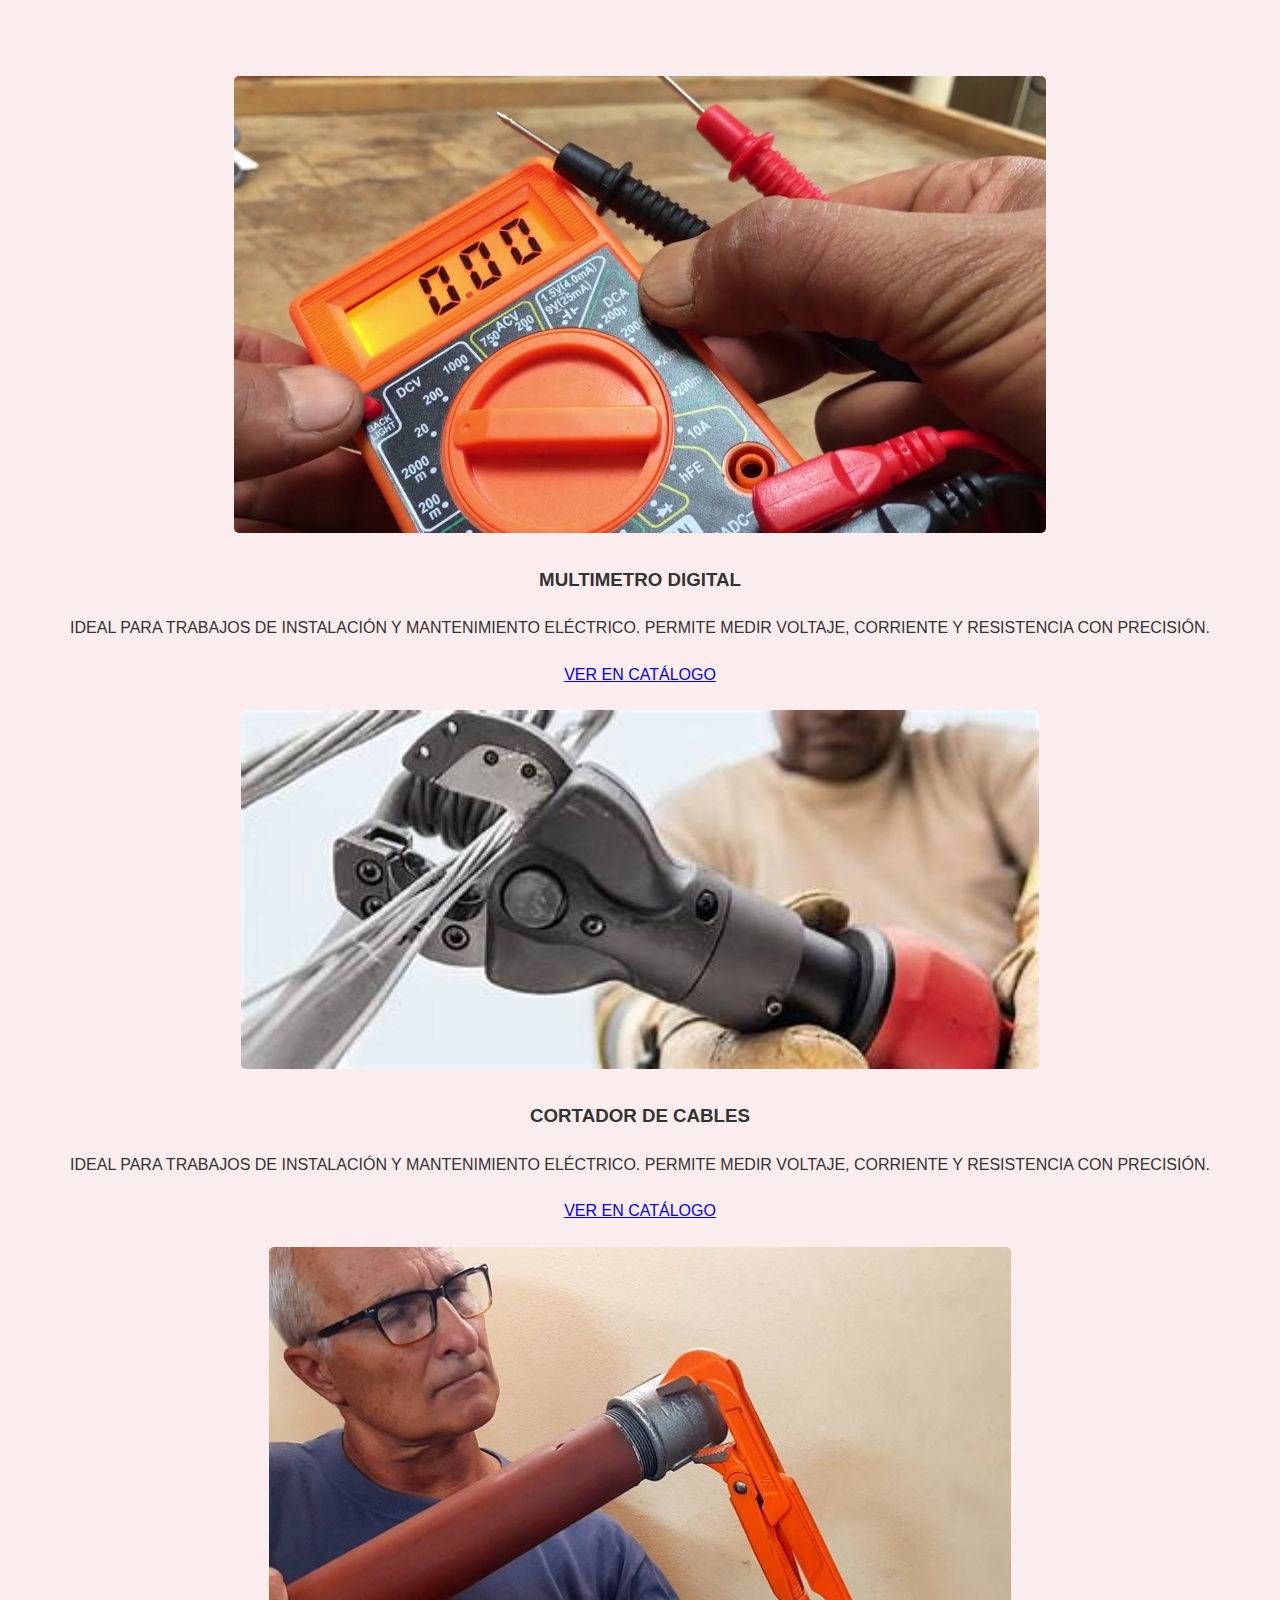
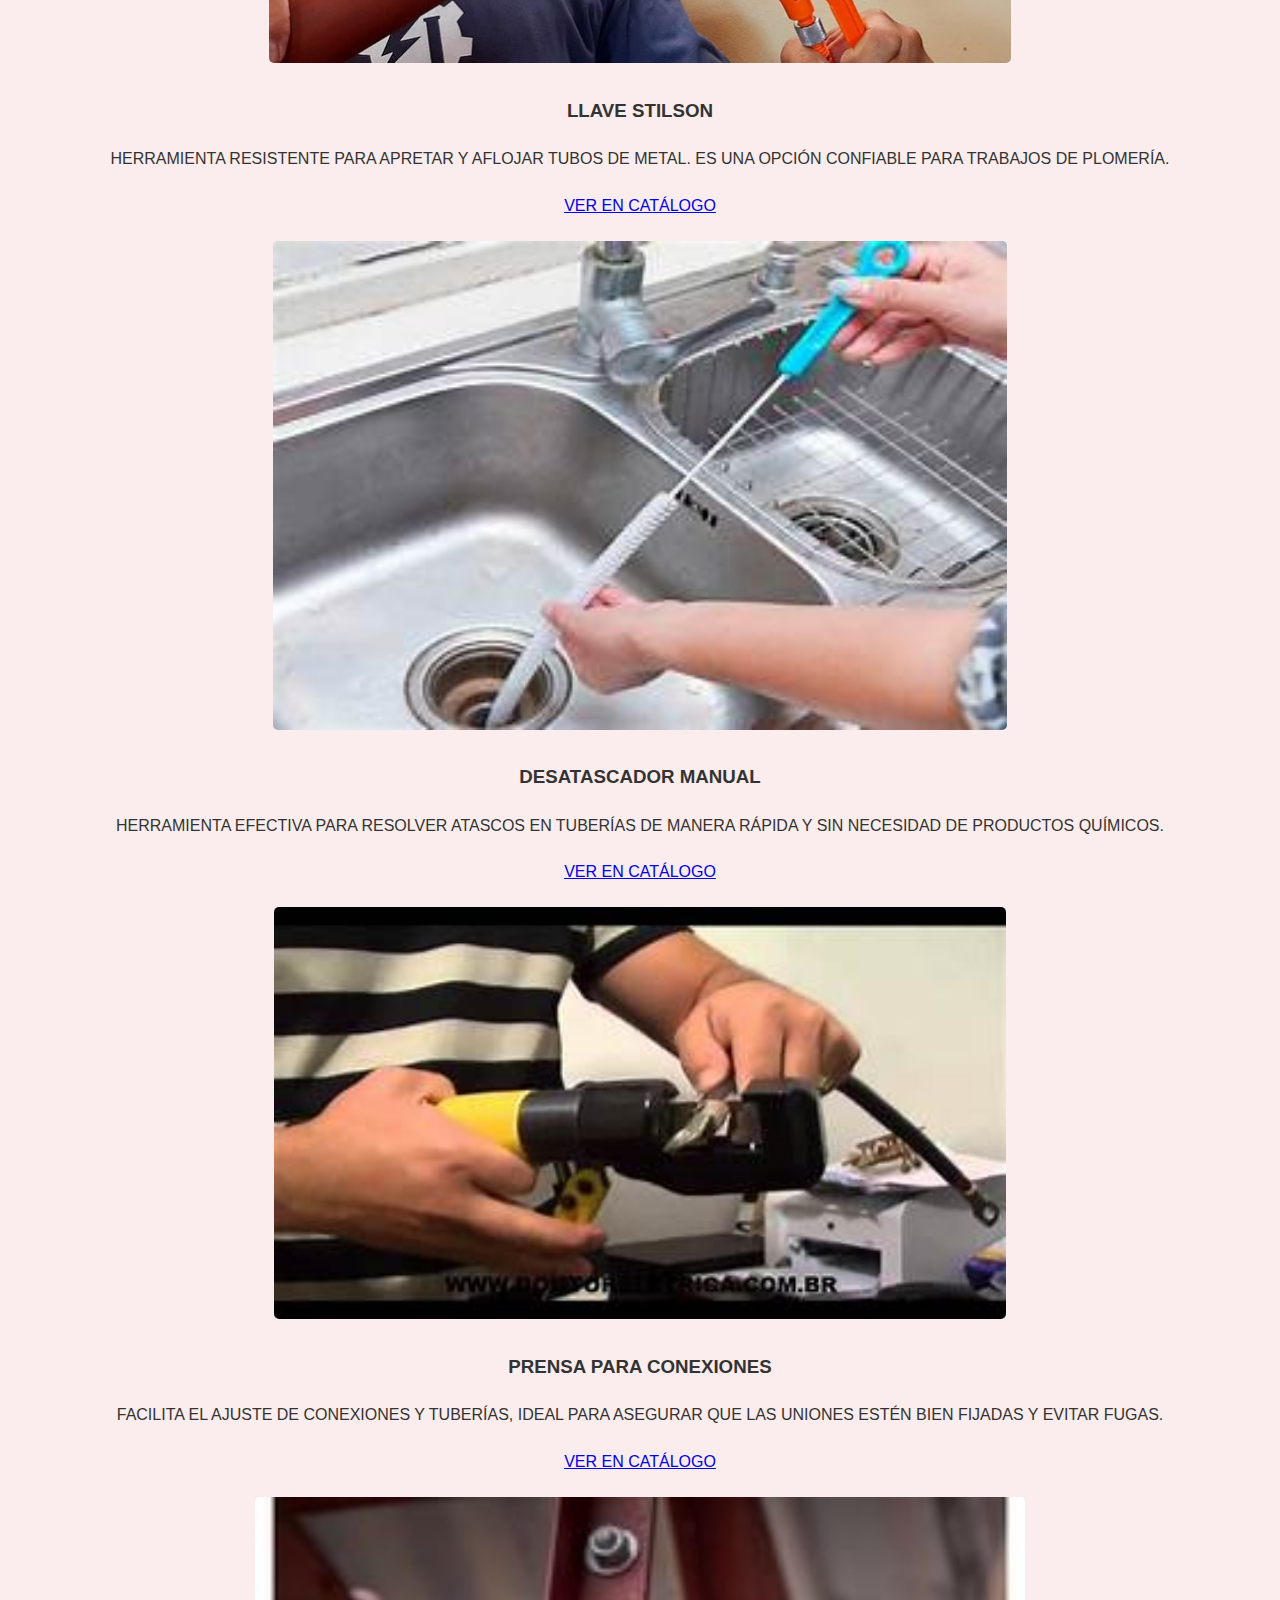
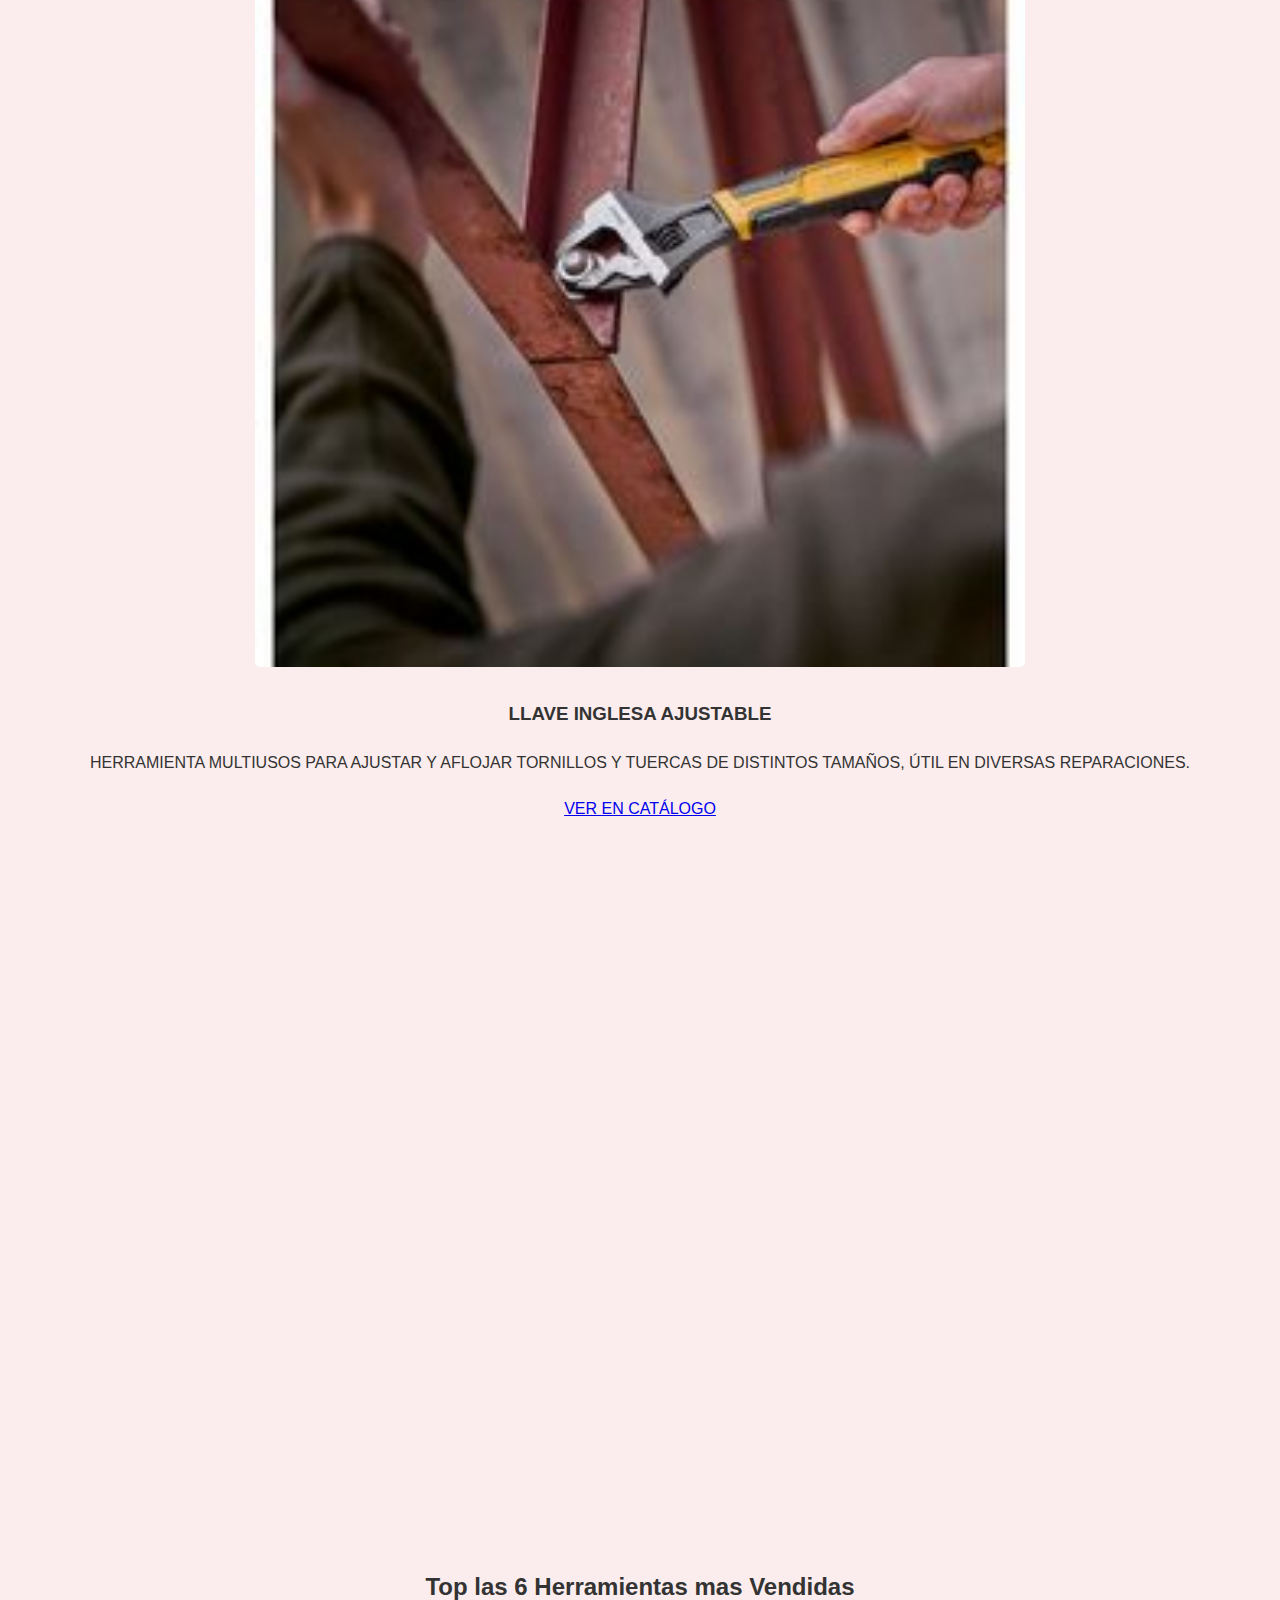
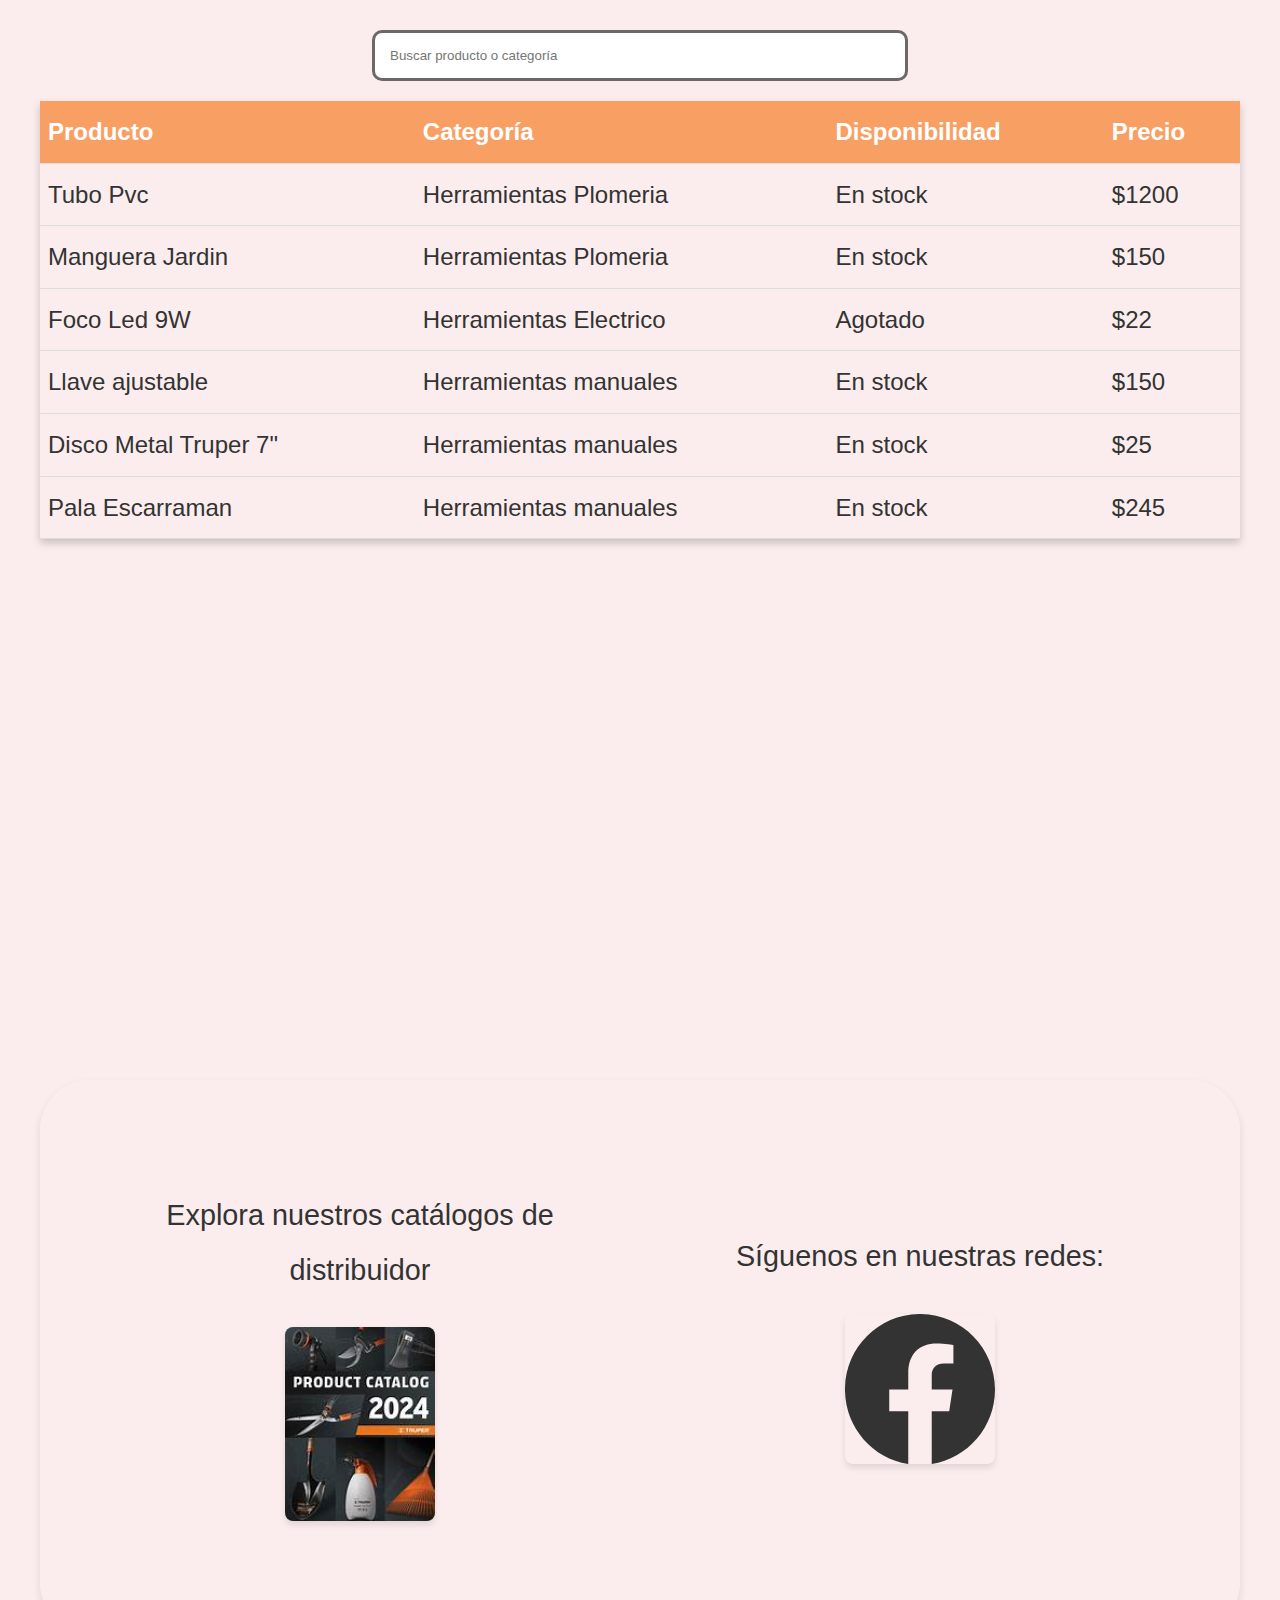
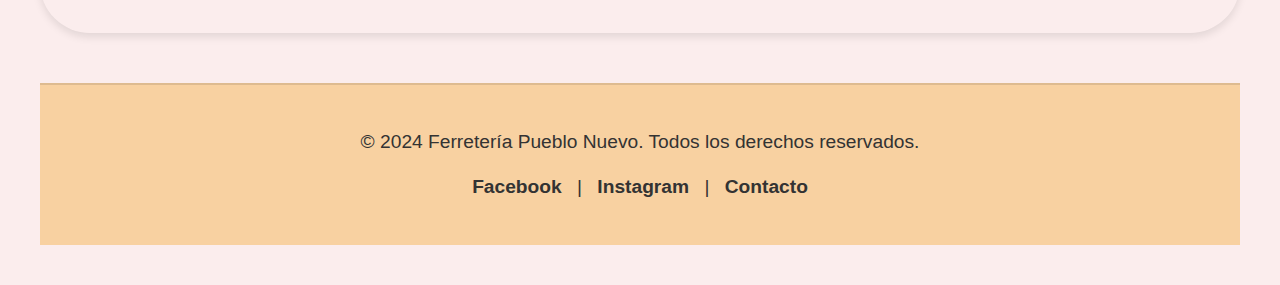
==== commit 38884a9e: "actualizacion de pagina con styles css" ====
--- a/index.html
+++ b/index.html
@@ -10,12 +10,13 @@
 </head>
 <body>
     <div class="encabezado">
-        <img src="./img/img-ferreteria.jpg.jpeg" alt="Logo de Ferreteria" width="150" title="Logo Ferreteria">
         <div class="titulo">
             <h1>Ferretería Pueblo Nuevo</h1>
-            <h2>Bienvenidos a nuestra página</h2>
-            <input type="text" placeholder="Busca tu Herramienta"/>
-        </div>
+            <input type="text" placeholder="Busca tu herramienta" />
+        </div>
+    </div>
+    
+   
     </div>
     <ul class="marcas">
         <li><a href="https://www.truper.com/" target="_blank">TRUPER</a></li>
@@ -68,64 +69,73 @@
         </li>
         
     </ol>
-
   
 
-    
     <h2>Nuestro equipo recomienda estos productos:</h2>
    
-    <div>
-        
-        <div class="producto">
-             <img src="img/multimetro.jpg" alt="Producto 1">
-             <h3>Multimetro Digital</h3>
-             <p>Ideal para trabajos de instalación y mantenimiento eléctrico. Permite medir voltaje, corriente y resistencia con precisión.</p>
-             <a href="https://www.truper.com/CatVigente/Multimetros-Digitales-TRUPER-376.html" target="_blank">Ver en catálogo</a>
-        </div>
-       
-     
-       <div class="producto">
-           <img src="img/cortcable.jpg"Producto 2">
-           <h3>Cortador de Cables</h3>
-           <p>Ideal para trabajos de instalación y mantenimiento eléctrico. Permite medir voltaje, corriente y resistencia con precisión.</p>
-           <a href="https://www.truper.com/CatVigente/Cortadores-De-Cable-Y-Suajadora-TRUPER-139.html" target="_blank">Ver en catálogo</a>
-       </div>
-       
-       <div class="producto">
-           <img src="img/stylson.jpg" alt="Producto 3">
-           <h3>Llave Stilson</h3>
-           <p>Herramienta resistente para apretar y aflojar tubos de metal. Es una opción confiable para trabajos de plomería.</p>
-           <a href="https://www.truper.com/CatVigente/Llaves-Stilson-TRUPER-286.html" target="_blank">Ver en catálogo</a>
-       </div>
-       <div class="producto">
-           <img src="img/desatascador.jpg" alt="Producto 4">
-           <h3>Desatascador Manual</h3>
-           <p>Herramienta efectiva para resolver atascos en tuberías de manera rápida y sin necesidad de productos químicos.</p>
-           <a href="https://www.truper.com/CatVigente/Articulos-De-Limpieza-KLINTEK-805.html" target="_blank">Ver en catálogo</a>
-       </div>
-           
-       <div class="producto">
-           <img src="img/prensa2.jpg" alt="Producto 5">
-           <h3>Prensa para Conexiones</h3>
-           <p>Facilita el ajuste de conexiones y tuberías, ideal para asegurar que las uniones estén bien fijadas y evitar fugas.</p>
-           <a href="https://www.truper.com/CatVigente/Prensas-TRUPER-415.html" target="_blank">Ver en catálogo</a>
-           </div>
-       <div class="producto">
-           <img src="img/llave-inglesa.jpg" alt="Producto 6">
-           <h3>Llave Inglesa Ajustable</h3>
-           <p>Herramienta multiusos para ajustar y aflojar tornillos y tuercas de distintos tamaños, útil en diversas reparaciones.</p>
-           <a href="https://www.truper.com/CatVigente/Llaves-Ajustables-pericos-TRUPER-283.html" target="_blank">Ver en catálogo</a>
-       </div>
-   
-       <div>
+    <div class="productos-container">
+        <div class="producto">
+            <img src="img/multimetro.jpg" alt="Producto 1">
+            <h3>Multimetro Digital</h3>
+            <p>Ideal para trabajos de instalación y mantenimiento eléctrico. Permite medir voltaje, corriente y resistencia con precisión.</p>
+            <a href="https://www.truper.com/CatVigente/Multimetros-Digitales-TRUPER-376.html" target="_blank">Ver en catálogo</a>
+        </div>
+    
+        <div class="producto">
+            <img src="img/cortcable.jpg" alt="Producto 2">
+            <h3>Cortador de Cables</h3>
+            <p>Ideal para trabajos de instalación y mantenimiento eléctrico. Permite medir voltaje, corriente y resistencia con precisión.</p>
+            <a href="https://www.truper.com/CatVigente/Cortadores-De-Cable-Y-Suajadora-TRUPER-139.html" target="_blank">Ver en catálogo</a>
+        </div>
+    
+        <div class="producto">
+            <img src="img/stylson.jpg" alt="Producto 3">
+            <h3>Llave Stilson</h3>
+            <p>Herramienta resistente para apretar y aflojar tubos de metal. Es una opción confiable para trabajos de plomería.</p>
+            <a href="https://www.truper.com/CatVigente/Llaves-Stilson-TRUPER-286.html" target="_blank">Ver en catálogo</a>
+        </div>
+    
+        <div class="producto">
+            <img src="img/desatascador.jpg" alt="Producto 4">
+            <h3>Desatascador Manual</h3>
+            <p>Herramienta efectiva para resolver atascos en tuberías de manera rápida y sin necesidad de productos químicos.</p>
+            <a href="https://www.truper.com/CatVigente/Articulos-De-Limpieza-KLINTEK-805.html" target="_blank">Ver en catálogo</a>
+        </div>
+    
+        <div class="producto">
+            <img src="img/prensa2.jpg" alt="Producto 5">
+            <h3>Prensa para Conexiones</h3>
+            <p>Facilita el ajuste de conexiones y tuberías, ideal para asegurar que las uniones estén bien fijadas y evitar fugas.</p>
+            <a href="https://www.truper.com/CatVigente/Prensas-TRUPER-415.html" target="_blank">Ver en catálogo</a>
+        </div>
+    
+        <div class="producto">
+            <img src="img/llave-inglesa.jpg" alt="Producto 6">
+            <h3>Llave Inglesa Ajustable</h3>
+            <p>Herramienta multiusos para ajustar y aflojar tornillos y tuercas de distintos tamaños, útil en diversas reparaciones.</p>
+            <a href="https://www.truper.com/CatVigente/Llaves-Ajustables-pericos-TRUPER-283.html" target="_blank">Ver en catálogo</a>
+        </div>
+    </div>
+    
+    <div class="iframe-container">
         <iframe width="560" height="315" src="https://www.youtube.com/embed/BpK6RM2O9BM" 
                 title="Recomendaciones para óptimo funcionamiento de Bombas periféricas TRUPER, TRUPER EXPERT, FOSET y PRETUL"
                 frameborder="0" allow="accelerometer; autoplay; clipboard-write; encrypted-media; gyroscope; picture-in-picture" 
                 allowfullscreen>
         </iframe>
-    </div>
-
-
+        <iframe width="560" height="315" src="https://www.youtube.com/embed/jlFx4Eh0iAU" 
+                title="Guía de Uso - Cómo Operar tu Herramienta Eléctrica de Manera Segura"
+                frameborder="0" allow="accelerometer; autoplay; clipboard-write; encrypted-media; gyroscope; picture-in-picture" 
+                allowfullscreen>
+        </iframe>
+
+        <iframe width="560" height="315" src="https://www.youtube.com/embed/9sH-LG0LDCg" 
+                title="Consejos de Mantenimiento para Tus Herramientas TRUPER"
+                frameborder="0" allow="accelerometer; autoplay; clipboard-write; encrypted-media; gyroscope; picture-in-picture" 
+                allowfullscreen>
+        </iframe>
+ 
+    </div>
 </div>
 </div>
 
@@ -176,14 +186,22 @@
         <td>En stock</td>
         <td>$245</td>
     </tr>
+    
 </table>
+<div>
+    <iframe
+        src="https://www.google.com/maps/embed?pb=!1m18!1m12!1m3!1d121430.50663171886!2d-92.95323069999998!3d17.992534250000002!2m3!1f0!2f0!3f0!3m2!1i1024!2i768!4f13.1!3m3!1m2!1s0x85edd796d7420653%3A0xf5607b62558ae894!2sVillahermosa%2C%20Tab.!5e0!3m2!1ses!2smx!4v1731108463392!5m2!1ses!2smx"
+        width="100%" height="450" style="border:0;" allowfullscreen="" loading="lazy"
+        referrerpolicy="no-referrer-when-downgrade">
+    </iframe>
+</div>
+
 <div class="catalogo-redes">
     <div class="catalogo">
         <p>Explora nuestros catálogos de distribuidor</p>
         <p>
             <a href="https://www.truper.com/CatVigente/" target="_blank">
                 <img src="img/catalogo.jpg" alt="Catálogo Completo" class="icono">
-                Ver Catálogo Completo
             </a>
         </p>
     </div>
@@ -192,55 +210,45 @@
         <p>Síguenos en nuestras redes:</p>
         <ul>
             <li>
-                <a href="https://www.facebook.com/profile.php?id=61565557042676" target="_blank">
-                    <img src="img/facebbok.jpg" alt="Facebook" class="icono">
-                   Facebook                    
+                <a href="https://www.facebook.com/tu-pagina" target="_blank" aria-label="Facebook">
+                    <svg xmlns="http://www.w3.org/2000/svg" width="24" height="24" fill="currentColor" class="bi bi-facebook" viewBox="0 0 16 16">
+                        <path d="M16 8.049c0-4.446-3.582-8.05-8-8.05C3.58 0-.002 3.603-.002 8.05c0 4.017 2.926 7.347 6.75 7.951v-5.625h-2.03V8.05H6.75V6.275c0-2.017 1.195-3.131 3.022-3.131.876 0 1.791.157 1.791.157v1.98h-1.009c-.993 0-1.303.621-1.303 1.258v1.51h2.218l-.354 2.326H9.25V16c3.824-.604 6.75-3.934 6.75-7.951"/>
+                    </svg>
                 </a>
+                
             </li>
         </ul>
     </div>
-    <div>
-        <iframe
-            src="https://www.google.com/maps/embed?pb=!1m18!1m12!1m3!1d121430.50663171886!2d-92.95323069999998!3d17.992534250000002!2m3!1f0!2f0!3f0!3m2!1i1024!2i768!4f13.1!3m3!1m2!1s0x85edd796d7420653%3A0xf5607b62558ae894!2sVillahermosa%2C%20Tab.!5e0!3m2!1ses!2smx!4v1731108463392!5m2!1ses!2smx"
-            width="100%" height="450" style="border:0;" allowfullscreen="" loading="lazy"
-            referrerpolicy="no-referrer-when-downgrade">
-        </iframe>
-    </div>
 </div>
 <footer>
     <p>© 2024 Ferretería Pueblo Nuevo. Todos los derechos reservados.</p>
-    <div class="contact-info">
-        <p>Teléfono: (123) 456-7890</p>
-        <p>Dirección: Calle Principal #123, Colonia Centro, villahermosa.Tb</p>
-        <p>
-            <a href="https://wa.me/1234567890" target="_blank" title="Contáctanos en WhatsApp">
-                Contáctanos en WhatsApp
-                <h3>Jael Juarez Ramos</h3>
-            </a>
-        </p>
-    </div>
+    <p>
+        <a href="https://www.facebook.com" target="_blank">Facebook</a> | 
+        <a href="https://www.instagram.com" target="_blank">Instagram</a> | 
+        <a href="mailto:contacto@ferreteriapueblonuevo.com">Contacto</a>
+    </p>
 </footer>
 
 
 <script>
-function filtrarTabla() {
-    const input = document.querySelector('input[type="text"]');
-    const filter = input.value.toLowerCase();
-    const table = document.getElementById("tablaProductos");
-    const rows = table.getElementsByTagName("tr");
-
-    for (let i = 1; i < rows.length; i++) {
-        const cells = rows[i].getElementsByTagName("td");
-        const producto = cells[0].textContent.toLowerCase();
-        const categoria = cells[1].textContent.toLowerCase();
-        
-        if (producto.includes(filter) || categoria.includes(filter)) {
-            rows[i].style.display = "";
-        } else {
-            rows[i].style.display = "none";
+    function filtrarTabla() {
+        const input = document.querySelector('input[type="text"]');
+        const filter = input.value.toLowerCase();
+        const table = document.getElementById("tablaProductos");
+        const rows = table.getElementsByTagName("tr");
+
+        for (let i = 1; i < rows.length; i++) {
+            const cells = rows[i].getElementsByTagName("td");
+            const producto = cells[0].textContent.toLowerCase();
+            const categoria = cells[1].textContent.toLowerCase();
+
+            if (producto.includes(filter) || categoria.includes(filter)) {
+                rows[i].style.display = "";
+            } else {
+                rows[i].style.display = "none";
+            }
         }
     }
-}
 </script>
 </body>
 </html>--- a/styles.css
+++ b/styles.css
@@ -1,374 +1,439 @@
-
-
+/* Variables CSS para colores y fuentes */
+:root {
+    --color-primario: #fbeded;
+    --color-secundario: #333;
+    --color-hover: #ff6600;
+    --color-fondo: #f4b14c77;
+    --color-texto-hover: #817b78;
+    --fuente-principal: Arial, sans-serif;
+}
+
+/* Transición global */
+* {
+    transition: all 0.3s ease;
+}
+
+/* Estilo base para el cuerpo */
+body {
+    margin: 2.5rem;
+    background-color: var(--color-primario);
+    font-family: var(--fuente-principal);
+    color: var(--color-secundario);
+    line-height: 1.9;
+    display: flex;
+    flex-direction: column;
+}
+.titulo {
+    position: relative;
+    text-align: center;
+    background-image: url('./img/DALL·E 2024-12-12 21.21.21 - An abstract design representing a hardware store. The image should feature geometric shapes and textures that symbolize tools, hardware, and construct.webp');
+    background-size: cover;
+    background-position: center;
+    color: #fff; /* Texto blanco para que contraste con el fondo */
+    padding: 90px;
+}
+
+.titulo h1 {
+    position: relative; /* Asegura que esté sobre el fondo */
+    font-size: 2rem;
+    margin: 10px 0;
+    z-index: 1; /* Mantén el texto sobre el fondo */
+    color: white;
+}
+
+.titulo input[type="text"] {
+    position: relative;
+    z-index: 1; /* Mantén el campo sobre el fondo */
+    padding: 10px;
+    border-radius: 5px;
+    border: 1px solid #ccc;
+    width: 80%;
+    max-width: 400px;
+}
+
+.titulo::before {
+    content: "";
+    position: absolute;
+    top: 0;
+    left: 0;
+    width: 100%;
+    height: 100%;
+    background: rgba(0, 0, 0, 0.5); /* Añade un filtro oscuro */
+    z-index: 0; /* Asegura que el filtro esté detrás del contenido */
+}
+
+
+h1 {
+    font-size: 2.5em;
+    color: var(--color-secundario);
+    margin: 0 0 10px;
+}
 /* Botón de búsqueda */
 input[type="text"] {
-    padding: 10px;
-    border: 2px solid #ff6600;
-    border-radius: 5px;
+    padding: 15px;
+    border: 3px solid #6b6866;
+    border-radius: 10px;
     margin-top: 10px;
     width: 100%;
-    max-width: 300px;
-    display: block; /* Hace que el input sea un bloque */
+    max-width: 500px;
     margin-left: auto;
-    margin-right: auto; /* Centra el input */
-}
-
+    margin-right: auto;
+}
 
 /* Tabla */
 table {
-    width: 50%;
+    width: 100%;
     border-collapse: collapse;
     margin-top: 20px;
-    margin-left: auto;
-    margin-right: auto;
-}
-
+    text-align: left;
+    font-size: 1.5rem;
+    font-family: var(--fuente-principal);
+    box-shadow: 0 4px 8px 0 rgba(0, 0, 0, 0.2);
+}
 
 th, td {
-    padding: 12px;
-    border: 1px solid #ddd;
+    padding: 8px;
     text-align: left;
+    border-bottom: 1px solid #ddd;
 }
 
 th {
-    background-color: #ff6600;
+    background-color: #f89f64;
     color: white;
-}
-
-td {
-    background-color: #fffaf0;
 }
 
 tr:hover {
     background-color: #ffedcc;
 }
 
-/* Lista ordenada y desordenada */
-ol, ul {
-    padding-left: 20px;
-}
-
+/* Lista */
 li {
-    margin: 5px 0;
-}
-
-/* Estilos para el iframe de Google Maps */
+    display: flex;
+    justify-content: space-between;
+    align-items: center;
+    padding: 15px;
+}
+
+/* Estilos para iframe (Google Maps) */
+.iframe-container {
+    display: flex;
+    flex-wrap: wrap;
+    justify-content: center;
+    gap: 20px;
+    margin-top: 50px;
+}
+
 iframe {
-    border: 2px solid #ff6600;
+    border: none;
+    margin: 0;
+    border-radius: 10px;
+    transform: scale(0.9);
+    cursor: pointer;
+    flex: 0 0 auto;
+}
+
+
+/* Estilos para secciones de productos y catálogo */
+h2, h3 {
+    font-weight: bold;
+    margin-bottom: 10px;
+    text-align: center;
+}
+
+
+/* Estilo de la sección de ubicación */
+.seccion-ubicacion {
+    background-color: #ede6e6;
+    padding: 20px;
+    text-align: center;
+    margin-top: 30px;
+}
+
+.seccion-ubicacion h2 {
+    font-size: 2em;
+    color: var(--color-secundario);
+    margin-bottom: 15px;
+}
+
+.seccion-ubicacion iframe {
+    max-width: 100%;
+    border: 2px solid #ddd;
+    border-radius: 10px;
+    box-shadow: 0px 4px 8px rgba(0, 0, 0, 0.1);
+}
+
+
+/* Estilo para productos */
+.producto img {
+    width: 70%;
+    height: auto;
     border-radius: 5px;
+    transition: transform o.3s ease filter 0.3s ease;
+    
+}
+.producto img:hover {
+    transform: scale(1.1); /* Aumenta el tamaño de la imagen */
+    filter: brightness(1.2); /* Incrementa el brillo */
+    color: #6b6866;
+}
+/* Listas de productos (cartas) */
+ol {
+    display: grid;
+    grid-template-columns: repeat(auto-fit, minmax(250px, 1fr));
+    gap: 20px;
+    padding: 0;
+    margin: 20px 0;
+    list-style: none;
+    text-align: center;
+}
+
+/* Tarjetas */
+ol li {
+    background-color: var(--color-fondo);
+    border-radius: 10px;
+    overflow: hidden;
+    box-shadow: 0 4px 10px rgba(0, 0, 0, 0.1);
+    transition: transform 0.3s ease-in-out;
+}
+
+ol li:hover {
+    transform: translateY(-5px);
+    border: 2px solid var(--color-hover);
+}
+
+ol li img {
     width: 100%;
-    height: 300px;
-}
-
-/* Estilos para la sección de redes sociales */
-.only-desktop {
+    height: auto;
+    object-fit: cover;
+    border-bottom: 2px solid var(--color-hover);
+}
+
+ol li p {
+    font-size: 1.8em;
+    line-height: 1.5;
+    margin: 50px 0 10px;
+    text-overflow: ellipsis;
+    overflow: hidden;
+    word-wrap: break-word;
+    text-align: center;
+    text-transform: uppercase;
+    letter-spacing: 1px;
+}
+
+ol li a {
+    color: var(--color-texto-hover);
+    text-decoration: none;
     font-weight: bold;
-    margin-top: 20px;
-    text-align: center;
-}
-
-ul {
-    display: flex;
+}
+
+.productos-container {
+    display: flex;
+    flex-wrap: wrap;
+    gap: 20px;
+    margin-top: 50px;
     justify-content: center;
-    list-style: none;
-    padding: 0;
-}
-
-ul li {
-    margin: 0 10px;
-}
-
-ul li a {
-    color: #ff6600;
-    font-weight: bold;
-}
-h2 {
-    text-align: center;
-    font-size: 24px;
-    font-weight: bold;
-    margin-bottom: 20px;
-    color: #ff6600;
-}
-
-
-ol {
-    list-style: none;
-    padding: 0;
-    margin: 0;
+    padding: 20px;
+    text-align: center;
+    text-transform: uppercase;
+  
+}
+
+.producto:hover {
+    transform: translateY(-10px);
+    box-shadow: 0 6px;
+}
+
+/* Estilo para la lista de marcas */
+.marcas {
+    display: flex;
+    flex-wrap: wrap; /* Permite que las marcas se acomoden en varias filas si es necesario */
+    justify-content: center; /* Centra las marcas horizontalmente */
+    gap: 20px; /* Espaciado entre los elementos */
+    margin: 30px 0; /* Margen superior e inferior */
+    padding: 0; /* Quita el padding interno */
+    list-style: none; /* Quita los puntos de lista */
+}
+
+.marcas li {
+    background-color: var(--color-fondo); /* Fondo de cada marca */
+    border-radius: 8px; /* Bordes redondeados */
+    padding: 10px 20px; /* Espaciado interno */
+    box-shadow: 0 4px 8px rgba(0, 0, 0, 0.1); /* Sombra para dar profundidad */
+    transition: transform 0.3s ease, background-color 0.3s ease; /* Efecto de interacción */
+    text-align: center; /* Centra el texto */
+}
+
+.marcas li:hover {
+    transform: translateY(-5px); /* Desplaza ligeramente hacia arriba al pasar el mouse */
+    background-color: var(--color-hover); /* Cambia el fondo al pasar el mouse */
+}
+
+.marcas a {
+    text-decoration: none; /* Quita el subrayado */
+    color: var(--color-secundario); /* Color del texto */
+    font-weight: bold; /* Resalta el texto */
+    font-size: 1.2em; /* Tamaño de letra ligeramente mayor */
+    letter-spacing: 1px; /* Espaciado entre letras */
+    text-transform: uppercase; /* Convierte el texto en mayúsculas */
+}
+
+.marcas a:hover {
+    color: var(--color-texto-hover); /* Cambia el color del texto al pasar el mouse */
+}
+
+/* Adaptación responsiva */
+@media (max-width: 768px) {
+    .marcas {
+        flex-direction: column; /* Cambia a formato vertical en pantallas pequeñas */
+        align-items: center; /* Centra los elementos en formato vertical */
+    }
+
+    .marcas li {
+        width: 80%; /* Asegura que los elementos no sean demasiado grandes en pantallas pequeñas */
+    }
+}
+/* Contenedor principal */
+.catalogo-redes {
     display: flex;
     flex-wrap: wrap;
     justify-content: space-between;
-}
-
-li {
-    width: 45%; /* Ajusta el ancho para que las columnas se vean balanceadas */
-    margin-bottom: 30px;
-    position: relative; /* Para posicionar el texto encima de la imagen */
-}
-
-li a {
+    align-items: center;
+    gap: 80px;
+    padding: 80px;
+    border-radius: 50px;
+    box-shadow: 0 4px 8px rgba(0, 0, 0, 0.1);
+    margin-top: 80px;
+}
+
+/* Sección de catálogo */
+.catalogo {
+    flex: 1;
+    text-align: center;
+}
+
+.catalogo p {
+    font-size: 1.8rem;
+    color: var(--color-secundario);
+    margin-bottom: 15px;
+}
+
+.catalogo a {
     text-decoration: none;
-    color: #fff; /* Color del texto blanco */
-}
-
-li img {
-    width: 100%; /* Las imágenes ocuparán todo el ancho del contenedor */
+}
+
+.catalogo img {
+    width: 150px;
     height: auto;
-    display: block;
-    border-radius: 5px;
-}
-
-li p {
-    position: absolute;
-    bottom: 0;
-    left: 0;
-    background-color: rgba(0, 0, 0, 0.5); /* Fondo semi-transparente negro */
-    padding: 10px;
-    color: #fff;
-    font-size: 16px;
+    border-radius: 8px;
+    transition: transform 0.3s ease, box-shadow 0.3s ease;
+    box-shadow: 0 4px 6px rgba(0, 0, 0, 0.1);
+}
+
+.catalogo img:hover {
+    transform: scale(1.1);
+    box-shadow: 0 6px 12px rgba(0, 0, 0, 0.15);
+}
+
+/* Sección de redes sociales */
+.redes {
+    flex: 1;
+    text-align: center;
+}
+
+.redes p {
+    font-size: 1.8rem;
+    color: var(--color-secundario);
+    margin-bottom: 15px;
+}
+
+.redes ul {
+    display: flex;
+    justify-content: center;
+    gap: 50px;
+    padding: 0;
+    list-style: none;
+}
+
+.redes li {
+    display: inline-block;
+}
+
+.redes a {
+    color: var(--color-secundario);
+    font-size: 1.8rem;
+    transition: transform 0.3s ease, color 0.3s ease;
+}
+
+.redes a:hover {
+    transform: scale(1.2);
+    color: var(--color-hover);
+}
+
+/* Adaptación responsiva */
+@media (max-width: 768px) {
+    .catalogo-redes {
+        flex-direction: column;
+        text-align: center;
+    }
+
+    .catalogo img,
+    .redes a {
+        margin: auto;
+    }
+}
+/* Íconos de redes sociales */
+.redes a svg {
+    width: 150px; /* Igual que la imagen del catálogo */
+    height: 150px; /* Proporción cuadrada */
+    border-radius: 8px; /* Opcional, para redondear bordes */
+    box-shadow: 0 4px 6px rgba(0, 0, 0, 0.1);
+    transition: transform 0.3s ease, box-shadow 0.3s ease;
+}
+
+.redes a svg:hover {
+    transform: scale(1.1);
+    box-shadow: 0 6px 12px rgba(0, 0, 0, 0.15);
+}
+/* Estilo del footer */
+footer {
+    background-color: var(--color-fondo); /* Color de fondo consistente con la página */
+    color: var(--color-secundario); /* Texto del color secundario */
+    text-align: center;
+    padding: 30px 20px;
+    margin-top: 50px;
+    border-top: 2px solid rgba(0, 0, 0, 0.1); /* Separador sutil */
+    font-size: 1.2rem;
+    line-height: 1.8;
+}
+
+/* Texto del footer */
+footer p {
+    margin: 10px 0;
+}
+
+/* Enlaces en el footer */
+footer a {
+    color: var(--color-secundario); /* Color del texto en los enlaces */
+    text-decoration: none; /* Quitar subrayado */
     font-weight: bold;
-    width: 100%; /* Ajusta el ancho del texto para que abarque el ancho de la imagen */
-    text-align: center;
-    box-sizing: border-box; /* Asegura que el padding no altere el ancho */
-}
-/* Contenedor principal para centrar la sección */
-.container {
-    display: flex;
-    justify-content: center;
-    width: 100%;
-}
-
-/* Estilos para los productos */
-.producto {
-    width: 100%; /* Cada producto ocupa todo el ancho de su columna */
-    text-align: center;
-    padding: 10px;
-    box-shadow: 0 4px 8px rgba(0, 0, 0, 0.2);
-    border-radius: 5px;
-    background-color: #fffaf0;
-}
-
-.producto img {
-    width: 70%; /* La imagen ocupa todo el ancho del contenedor del producto */
-    height: auto;
-    border-radius: 5px;
-}
-
-/* Contenedor de la cuadrícula */
-.grid {
-    display: grid;
-    grid-template-columns: repeat(auto-fit, minmax(200px, 1fr)); /* Ajusta el número de columnas según el espacio disponible */
-    gap: 20px;
-    width: 80%; /* El contenedor ocupa el 80% del ancho de la página */
-}
-
-h3 {
-    color: #333;
-    font-size: 18px;
-    margin-top: 10px;
-}
-
-p {
-    font-size: 14px;
-    color: #555;
-    margin: 10px 0;
-}
-
-a {
-    color: #ff6600;
-    font-weight: bold;
-    text-decoration: none;
-}
-.catalogo-redes {
-    display: flex;
-    justify-content: space-between;
-    align-items: center;
-    width: 100%;
-    margin: 20px 0; /* Agrega margen arriba y abajo */
-}
-
-.catalogo-redes {
-    display: flex;
-    justify-content: space-between;
-    align-items: center;
-    width: 100%;
-    margin: 20px 0; /* Agrega margen arriba y abajo */
-}
-
-.catalogo, .redes {
-    width: 45%; /* Ocupan aproximadamente la mitad de la pantalla cada una */
-    text-align: center; /* Centra el texto de ambos elementos */
-}
-
-.catalogo h2 {
-    font-size: 1.2em; /* Aumenta el tamaño de fuente del título */
-    margin-bottom: 1.2em; /* Agrega margen inferior al título */
-}
-
-.catalogo p {
-    font-size: 1em; /* Ajusta el tamaño de fuente del párrafo */
-    margin-bottom: 10px; /* Agrega margen inferior al párrafo */
-}
-
-.redes p, .redes {
-    font-size: 1em; /* Ajusta el tamaño de fuente del párrafo */
-    text-align: center; /* Centra los elementos de la lista */
-
-    margin-bottom: 10px; /* Agrega margen inferior al párrafo */
-}
-
-.redes ul {
-    list-style: none; /* Elimina las viñetas de la lista */
-    padding:0; /* Elimina el relleno de la lista */
-    margin: 0; /* Elimina el margen de la lista */
-    text-align: center; /* Centra los elementos de la lista */
-}
-
-.icono {
-    width: 50px; /* Tamaño uniforme para ambas imágenes */
-    height: 50px;
-    display: inline-block; /* Hace que los elementos de la lista se alineen horizontalmente */
-    vertical-align: middle;
-    margin-right: 10px; /* Espacio entre la imagen y el texto */
-}
-.redes li {
-    display: inline-block; /* Hace que los elementos de la lista se alineen horizontalmente */
-    margin: 0 10px; /* Agrega margen entre los íconos */
-}
-
-
-.catalogo img {
-    width: 10%; /* Ajusta el ancho de la imagen al contenedor */
-    max-width: 70px; /* Define un ancho máximo para la imagen */
-    height: auto; /* Ajusta la altura automáticamente */
-    display: block; /* Para que la imagen ocupe todo el ancho del contenedor */
-    margin: 0 auto; /* Centra la imagen horizontalmente */
-    margin-bottom: 10px; /* Agrega margen inferior a la imagen */
-}
-.catalogo a:hover img, .redes a:hover img {
-    transform: scale(1.1); /* Aumenta ligeramente el tamaño de la imagen */
-    transition: transform 0.3s ease; /* Suaviza el cambio de tamaño */
-}
-/* Fondo de la página */
-body {
-    margin: 0;
-    background-color: #f0f0f0; /* Color gris claro */
-    font-family: Arial, sans-serif; /* Cambia la fuente aquí si deseas */
-}
-
-/* Contenedor del encabezado */
-.encabezado {
-    display: flex;
-    align-items: center;
-    justify-content: center;
-    padding: 30px;
-    background-color: #e0e0e0; /* Fondo gris */
-}
-
-/* Imagen alineada a la izquierda */
-.encabezado img {
-    align-self: flex-start; /* Alinea la imagen en la esquina superior izquierda */
-    margin-right: 10px;
-}
-
-/* Texto centrado */
-.titulo {
-    text-align: center;
-}
-
-/* Estilo del título principal y subtítulo */
-h1 {
-    font-size: 2.5em;
-    color: #333;
-    margin: 0;
-}
-
-h2 {
-    font-size: 1.8em;
-    color: #555;
-    margin: 5px 0 20px;
-}
-
-/* Estilo para las marcas */
-ul.marcas {
-    list-style: none;
-    padding: 0;
-    text-align: center;
-    margin-top: 10px;
-}
-
-ul.marcas li {
-    display: inline;
-    font-weight: bold;
-    font-size: 1.2em;
-    color: #0e0e0e; /* Color de las marcas */
     margin: 0 10px;
-    text-transform: uppercase;
-    letter-spacing: 1px;
-}
-/* Estilo para la sección de ubicación */
-.seccion-ubicacion {
-    background-color: #f7f7f7; /* Fondo gris claro para destacar la sección */
-    padding: 20px;
-    text-align: center;
-    margin-top: 30px;
-}
-
-.seccion-ubicacion h2 {
-    font-size: 2em;
-    color: #333;
-    margin-bottom: 15px;
-}
-
-.seccion-ubicacion iframe {
-    max-width: 100%;
-    border: 2px solid #ddd; /* Borde gris claro alrededor del mapa */
-    border-radius: 10px; /* Bordes redondeados para mejor apariencia */
-    box-shadow: 0px 4px 8px rgba(0, 0, 0, 0.1); /* Sombra suave */
-}
-footer {
-    background-color: #f0f0f0; /* Color gris claro */
-    padding: 20px;
-    text-align: center;
-    font-size: 14px;
-    color: #555; /* Color del texto */
-}
-
-footer p {
-    margin: 0;
-}
-footer {
-    background-color: #f0f0f0; /* Color gris claro */
-    padding: 20px;
-    text-align: center;
-    font-size: 14px;
-    color: #555; /* Color del texto */
-}
-
-footer p {
-    margin: 5px 0;
-}
-
-footer .contact-info {
-    margin-top: 10px;
-}
-
-footer a {
-    color: #ff6600; /* Color del enlace, para destacar */
-    text-decoration: none;
-    font-weight: bold;
-}
-
+    transition: color 0.3s ease, transform 0.3s ease;
+}
+
+/* Hover en enlaces */
 footer a:hover {
-    text-decoration: underline;
-}
-.marcas li a {
-    color: #08080899; /* Color personalizado para enlaces */
-    font-weight: bold;
-    text-decoration: none;
-}
-
-.marcas li a:hover {
-    text-decoration: underline;
-}
-
+    color: var(--color-hover); /* Color en hover */
+    transform: scale(1.1); /* Ligeramente más grande */
+}
+
+/* Adaptación responsiva */
+@media (max-width: 768px) {
+    footer p {
+        font-size: 1rem;
+    }
+    footer a {
+        margin: 0 5px;
+    }
+}
+
+
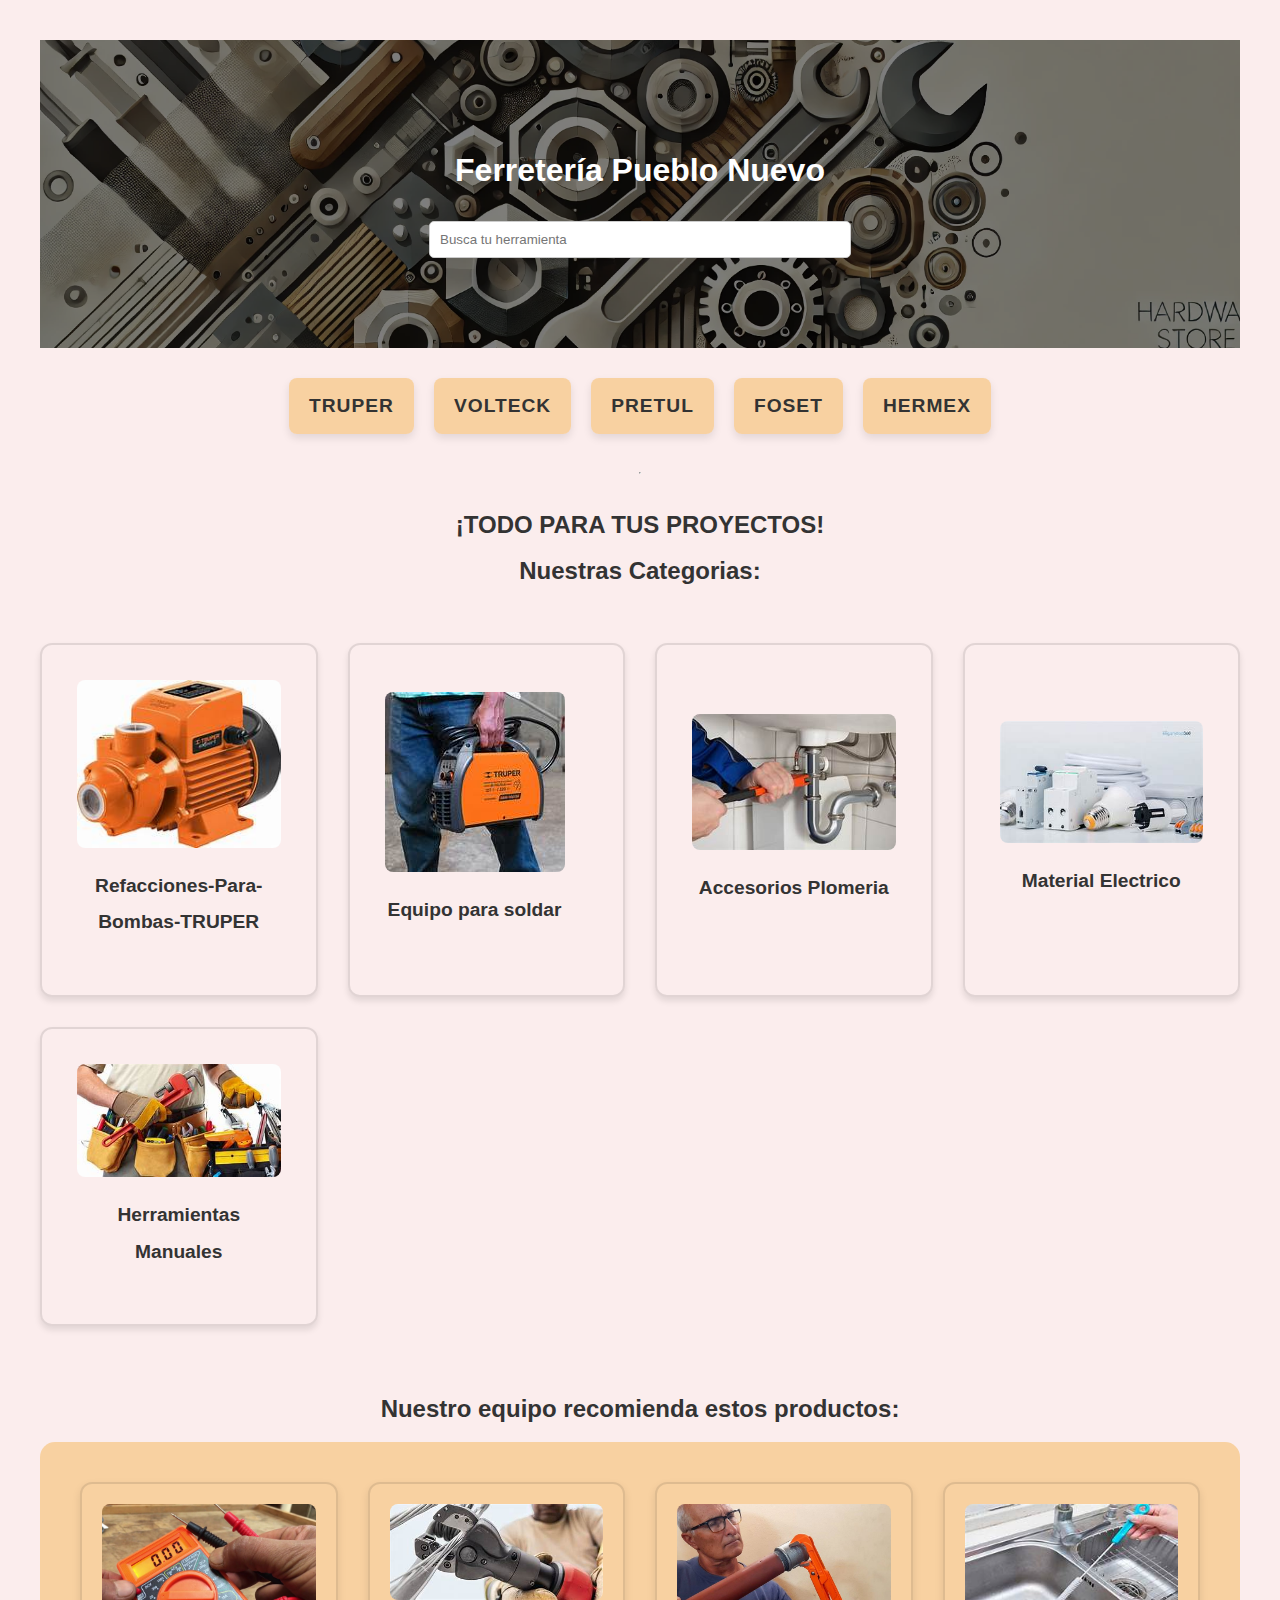
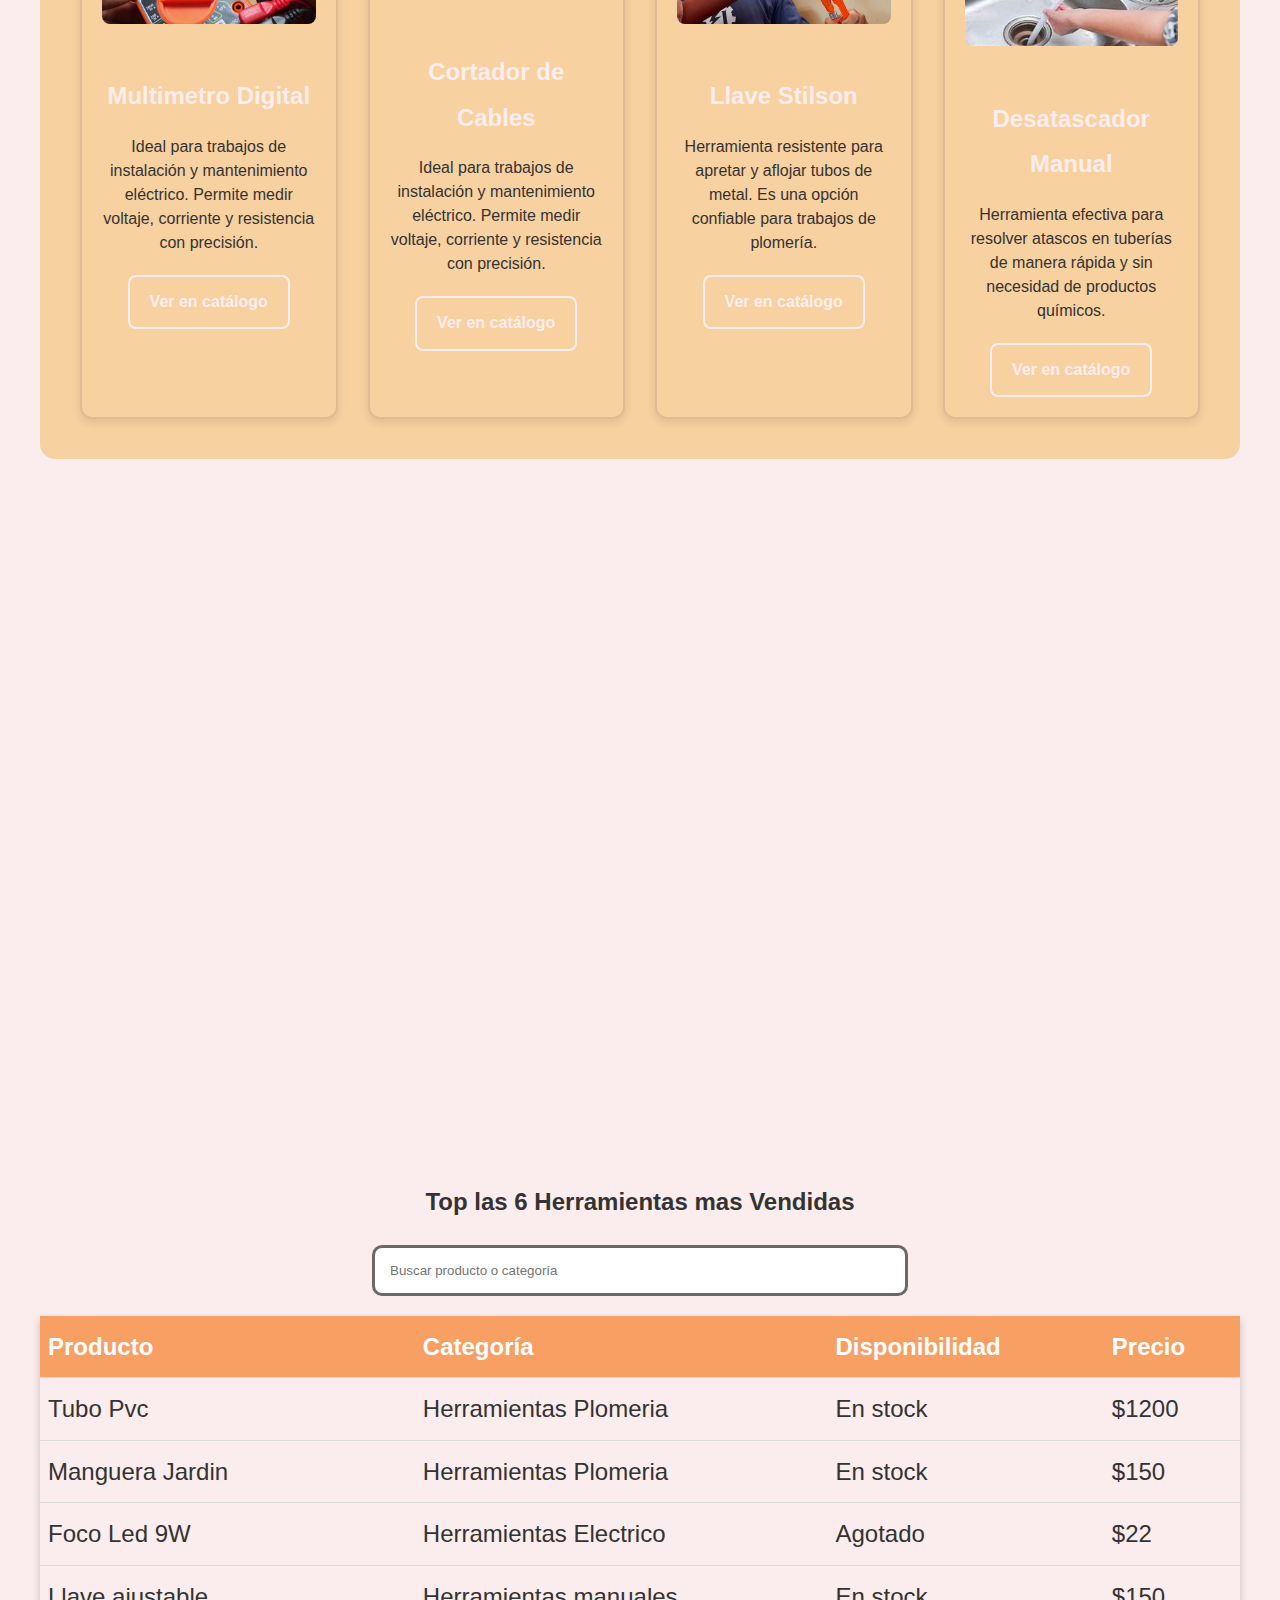
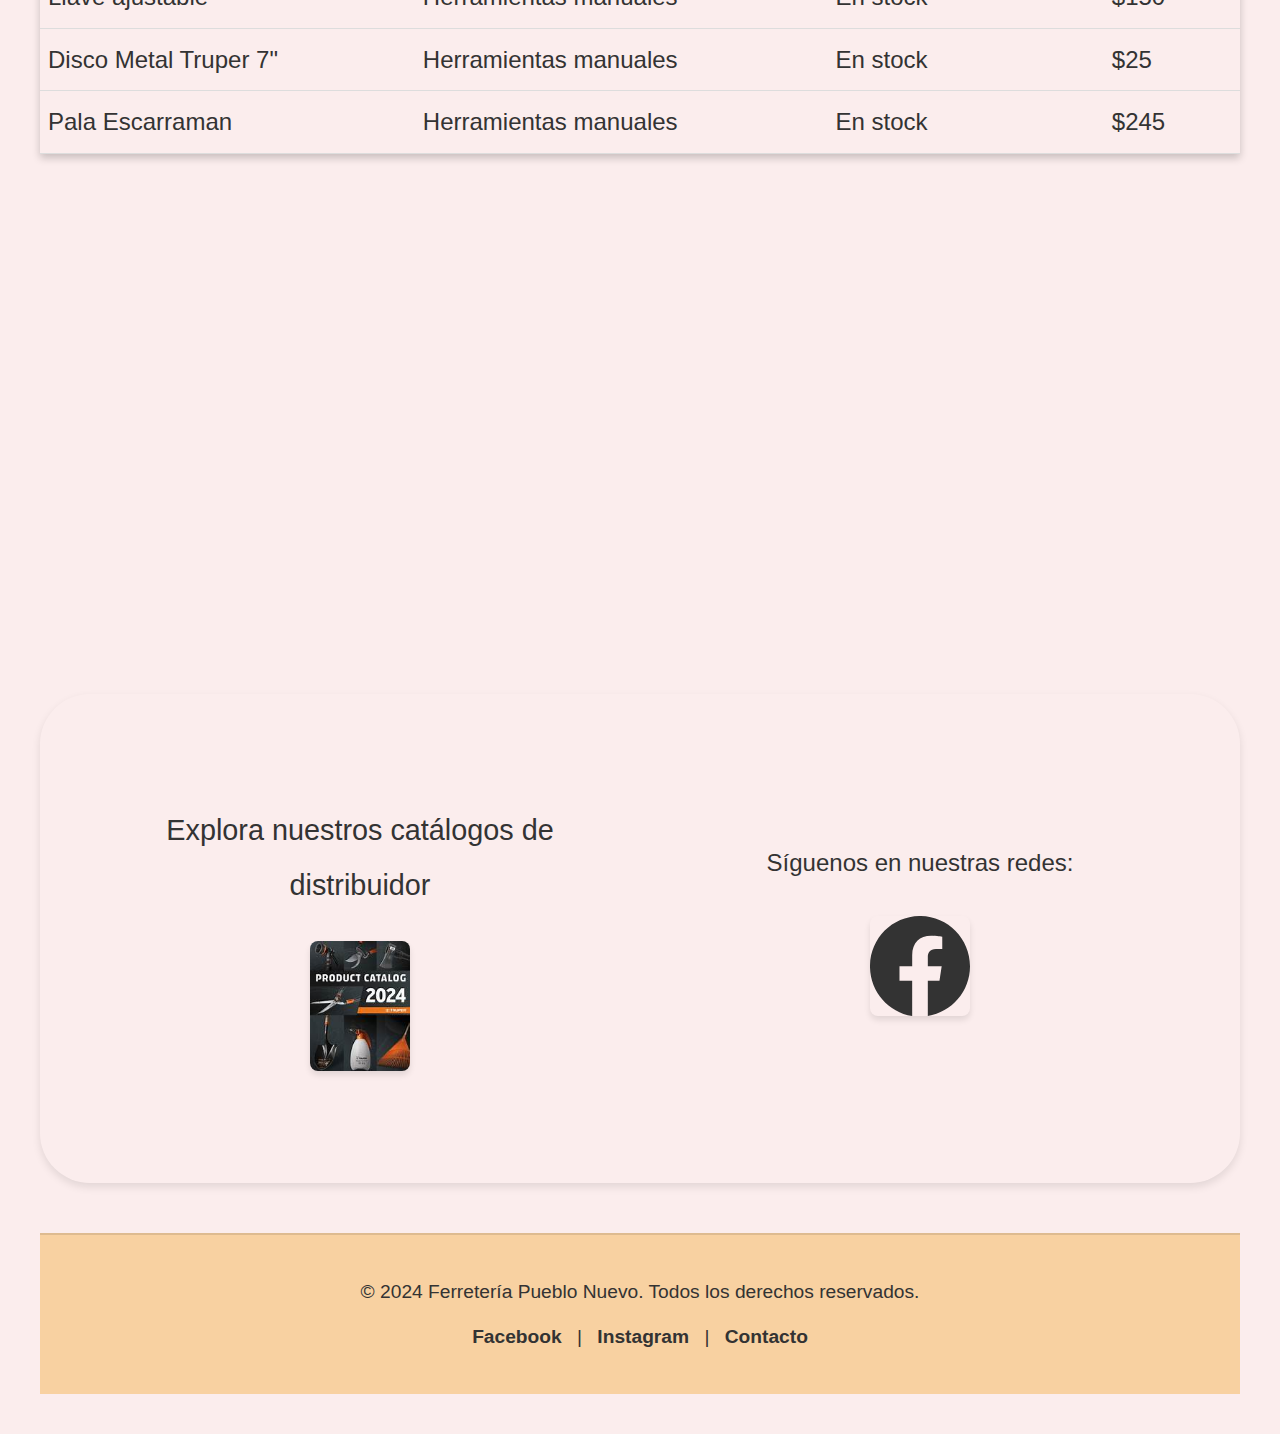
==== commit 1c7bc661: "eliminado carts" ====
--- a/index.html
+++ b/index.html
@@ -61,12 +61,6 @@
                 <p>Herramientas Manuales</p>
             </a>
         </li>
-        <li>
-            <a href="https://www.truper.com/CatVigente/Carretillas-Bastidor-Tubular-Truper-Expert-Y-Truper-TRUPER-94.html" target="_blank">
-                <img src="img/carretilla.jpg" alt="Herramientas Manuales">
-                <p>Productos para Construcción</p>
-            </a>
-        </li>
         
     </ol>
   
@@ -100,20 +94,6 @@
             <h3>Desatascador Manual</h3>
             <p>Herramienta efectiva para resolver atascos en tuberías de manera rápida y sin necesidad de productos químicos.</p>
             <a href="https://www.truper.com/CatVigente/Articulos-De-Limpieza-KLINTEK-805.html" target="_blank">Ver en catálogo</a>
-        </div>
-    
-        <div class="producto">
-            <img src="img/prensa2.jpg" alt="Producto 5">
-            <h3>Prensa para Conexiones</h3>
-            <p>Facilita el ajuste de conexiones y tuberías, ideal para asegurar que las uniones estén bien fijadas y evitar fugas.</p>
-            <a href="https://www.truper.com/CatVigente/Prensas-TRUPER-415.html" target="_blank">Ver en catálogo</a>
-        </div>
-    
-        <div class="producto">
-            <img src="img/llave-inglesa.jpg" alt="Producto 6">
-            <h3>Llave Inglesa Ajustable</h3>
-            <p>Herramienta multiusos para ajustar y aflojar tornillos y tuercas de distintos tamaños, útil en diversas reparaciones.</p>
-            <a href="https://www.truper.com/CatVigente/Llaves-Ajustables-pericos-TRUPER-283.html" target="_blank">Ver en catálogo</a>
         </div>
     </div>
     
--- a/styles.css
+++ b/styles.css
@@ -163,85 +163,177 @@
 }
 
 
-/* Estilo para productos */
-.producto img {
-    width: 70%;
-    height: auto;
-    border-radius: 5px;
-    transition: transform o.3s ease filter 0.3s ease;
-    
-}
-.producto img:hover {
-    transform: scale(1.1); /* Aumenta el tamaño de la imagen */
-    filter: brightness(1.2); /* Incrementa el brillo */
-    color: #6b6866;
-}
-/* Listas de productos (cartas) */
+/* Contenedor principal del listado */
 ol {
     display: grid;
     grid-template-columns: repeat(auto-fit, minmax(250px, 1fr));
-    gap: 20px;
+    gap: 30px;
+    list-style: none; /* Quitar numeración predeterminada */
     padding: 0;
-    margin: 20px 0;
-    list-style: none;
-    text-align: center;
-}
-
-/* Tarjetas */
+    margin: 40px 0;
+}
+
+/* Elementos individuales */
 ol li {
-    background-color: var(--color-fondo);
-    border-radius: 10px;
+    background-color: var(--color-fondo-claro);
+    border: 2px solid rgba(0, 0, 0, 0.1);
+    border-radius: 12px;
+    box-shadow: 0 4px 6px rgba(0, 0, 0, 0.1);
     overflow: hidden;
-    box-shadow: 0 4px 10px rgba(0, 0, 0, 0.1);
-    transition: transform 0.3s ease-in-out;
-}
-
+    transition: transform 0.3s ease, box-shadow 0.3s ease;
+}
+
+/* Efecto hover en los elementos */
 ol li:hover {
-    transform: translateY(-5px);
-    border: 2px solid var(--color-hover);
-}
-
+    transform: translateY(-5px); /* Eleva el elemento */
+    box-shadow: 0 6px 10px rgba(0, 0, 0, 0.15); /* Más sombra */
+}
+
+/* Enlaces */
+ol li a {
+    display: flex;
+    flex-direction: column;
+    align-items: center;
+    text-decoration: none;
+    color: var(--color-secundario);
+    padding: 20px;
+    transition: color 0.3s ease;
+}
+
+ol li a:hover {
+    color: var(--color-hover); /* Cambia de color en hover */
+}
+
+/* Imágenes */
 ol li img {
     width: 100%;
     height: auto;
-    object-fit: cover;
-    border-bottom: 2px solid var(--color-hover);
-}
-
+    border-radius: 8px;
+    margin-bottom: 10px;
+    transition: transform 0.3s ease;
+}
+
+ol li img:hover {
+    transform: scale(1.05); /* Ligeramente más grande */
+}
+
+/* Texto debajo de las imágenes */
 ol li p {
-    font-size: 1.8em;
+    font-size: 1.2rem;
+    text-align: center;
+    margin-top: 10px;
+    color: var(--color-secundario);
+    font-weight: bold;
+}
+
+/* Adaptación responsiva */
+@media (max-width: 768px) {
+    ol {
+        grid-template-columns: 1fr; /* Una columna en pantallas pequeñas */
+    }
+
+    ol li a {
+        padding: 15px;
+    }
+
+    ol li p {
+        font-size: 1rem;
+    }
+}
+
+
+/* Contenedor principal */
+.productos-container {
+    display: grid;
+    grid-template-columns: repeat(auto-fit, minmax(250px, 1fr));
+    gap: 30px;
+    padding: 40px;
+    background-color: var(--color-fondo);
+    border-radius: 15px;
+}
+
+/* Cada producto individual */
+.producto {
+    background-color: var(--color-fondo-claro);
+    border: 2px solid rgba(0, 0, 0, 0.1);
+    border-radius: 12px;
+    box-shadow: 0 4px 8px rgba(0, 0, 0, 0.1);
+    padding: 20px;
+    text-align: center;
+    transition: transform 0.3s ease, box-shadow 0.3s ease;
+}
+
+/* Efecto hover en cada producto */
+.producto:hover {
+    transform: translateY(-5px);
+    box-shadow: 0 6px 12px rgba(0, 0, 0, 0.15);
+}
+
+/* Imágenes */
+.producto img {
+    width: 100%;
+    height: auto;
+    border-radius: 8px;
+    margin-bottom: 15px;
+    transition: transform 0.3s ease;
+}
+
+.producto img:hover {
+    transform: scale(1.05); /* Ligeramente más grande */
+}
+
+/* Títulos de los productos */
+.producto h3 {
+    font-size: 1.5rem;
+    color: var(--color-primario);
+    margin-bottom: 10px;
+}
+
+/* Descripciones */
+.producto p {
+    font-size: 1rem;
+    color: var(--color-secundario);
+    margin-bottom: 20px;
     line-height: 1.5;
-    margin: 50px 0 10px;
-    text-overflow: ellipsis;
-    overflow: hidden;
-    word-wrap: break-word;
-    text-align: center;
-    text-transform: uppercase;
-    letter-spacing: 1px;
-}
-
-ol li a {
-    color: var(--color-texto-hover);
+}
+
+/* Enlaces */
+.producto a {
+    display: inline-block;
     text-decoration: none;
+    color: var(--color-primario);
     font-weight: bold;
-}
-
-.productos-container {
-    display: flex;
-    flex-wrap: wrap;
-    gap: 20px;
-    margin-top: 50px;
-    justify-content: center;
-    padding: 20px;
-    text-align: center;
-    text-transform: uppercase;
-  
-}
-
-.producto:hover {
-    transform: translateY(-10px);
-    box-shadow: 0 6px;
-}
+    border: 2px solid var(--color-primario);
+    padding: 10px 20px;
+    border-radius: 8px;
+    transition: background-color 0.3s ease, color 0.3s ease;
+}
+
+.producto a:hover {
+    background-color: var(--color-primario);
+    color: #fff;
+}
+
+/* Adaptación responsiva */
+@media (max-width: 768px) {
+    .productos-container {
+        grid-template-columns: 1fr; /* Una columna en pantallas pequeñas */
+    }
+
+    .producto {
+        padding: 15px;
+    }
+
+    .producto h3 {
+        font-size: 1.3rem;
+    }
+
+    .producto p {
+        font-size: 0.9rem;
+    }
+}
+
+
 
 /* Estilo para la lista de marcas */
 .marcas {
@@ -322,7 +414,7 @@
 }
 
 .catalogo img {
-    width: 150px;
+    width: 100px;
     height: auto;
     border-radius: 8px;
     transition: transform 0.3s ease, box-shadow 0.3s ease;
@@ -341,7 +433,7 @@
 }
 
 .redes p {
-    font-size: 1.8rem;
+    font-size: 1.5rem;
     color: var(--color-secundario);
     margin-bottom: 15px;
 }
@@ -360,7 +452,7 @@
 
 .redes a {
     color: var(--color-secundario);
-    font-size: 1.8rem;
+    font-size: 1.5rem;
     transition: transform 0.3s ease, color 0.3s ease;
 }
 
@@ -383,8 +475,8 @@
 }
 /* Íconos de redes sociales */
 .redes a svg {
-    width: 150px; /* Igual que la imagen del catálogo */
-    height: 150px; /* Proporción cuadrada */
+    width: 100px; /* Igual que la imagen del catálogo */
+    height: 100px; /* Proporción cuadrada */
     border-radius: 8px; /* Opcional, para redondear bordes */
     box-shadow: 0 4px 6px rgba(0, 0, 0, 0.1);
     transition: transform 0.3s ease, box-shadow 0.3s ease;
